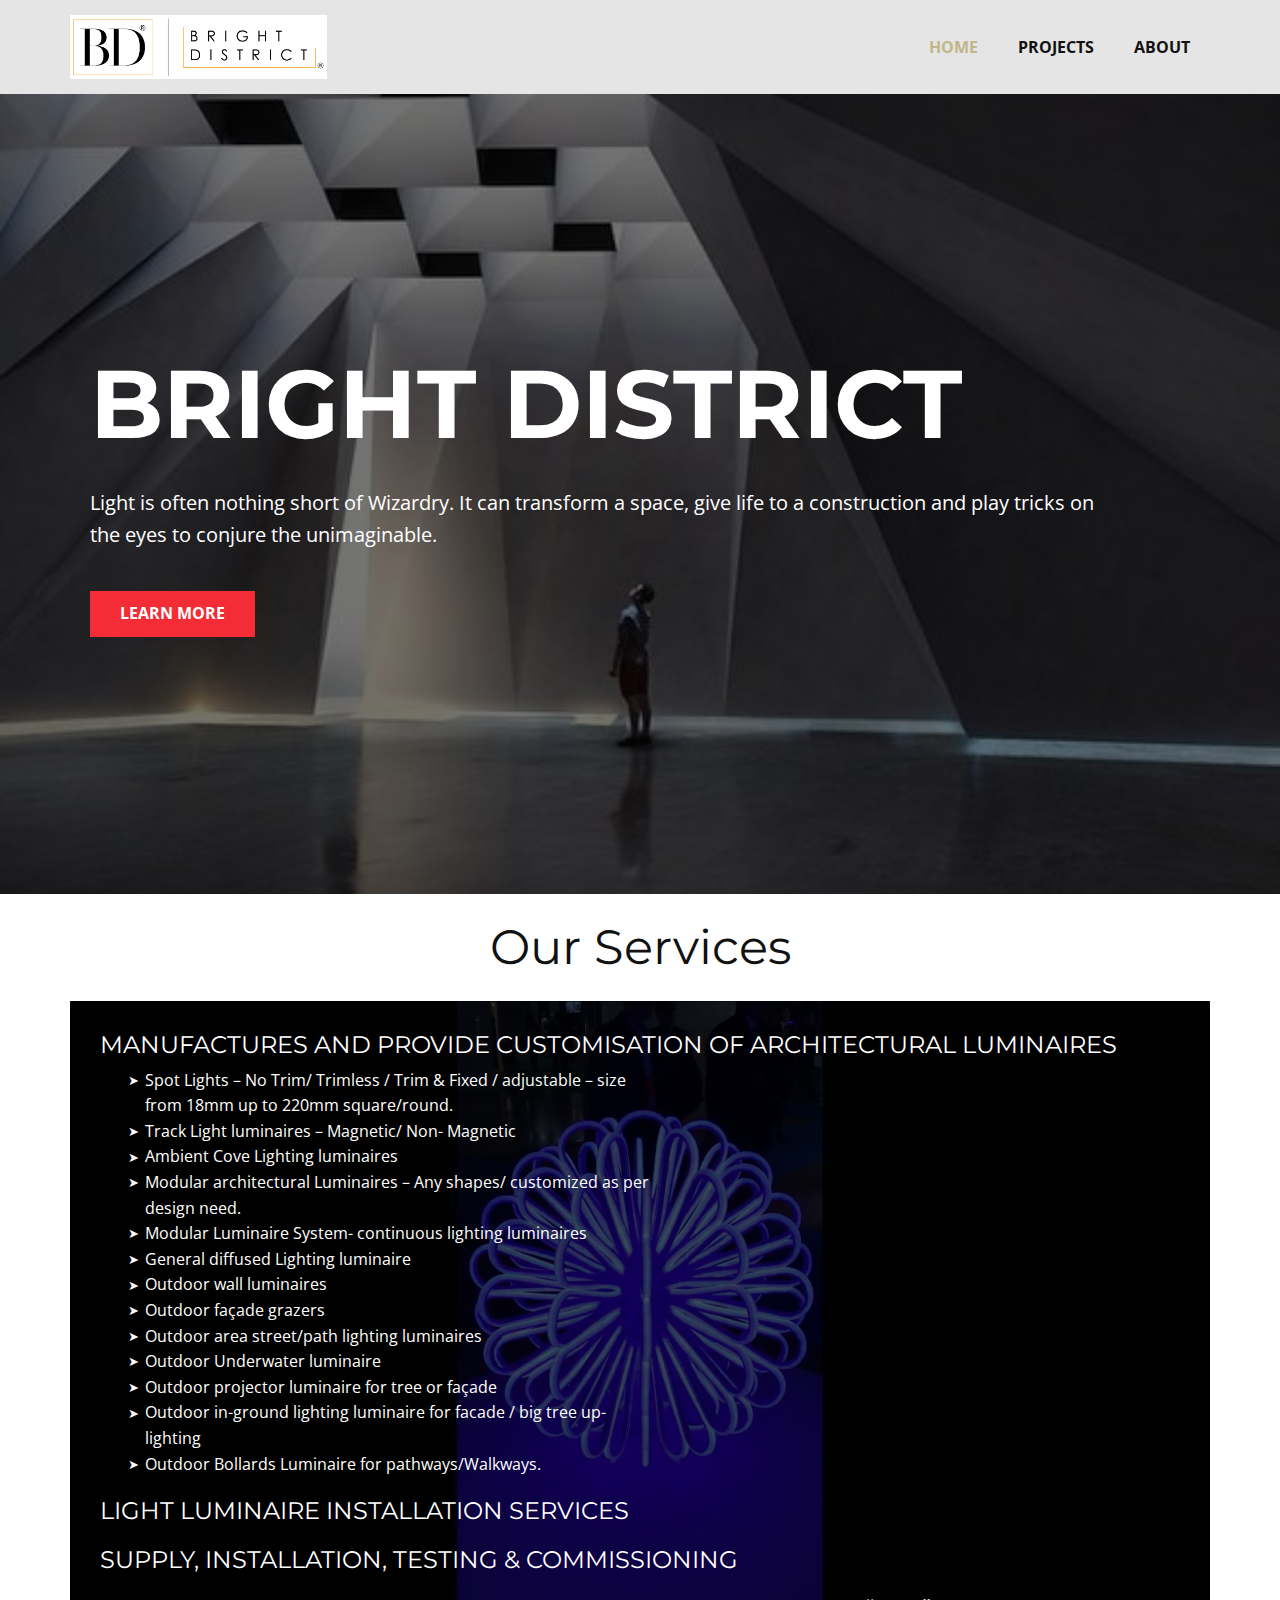
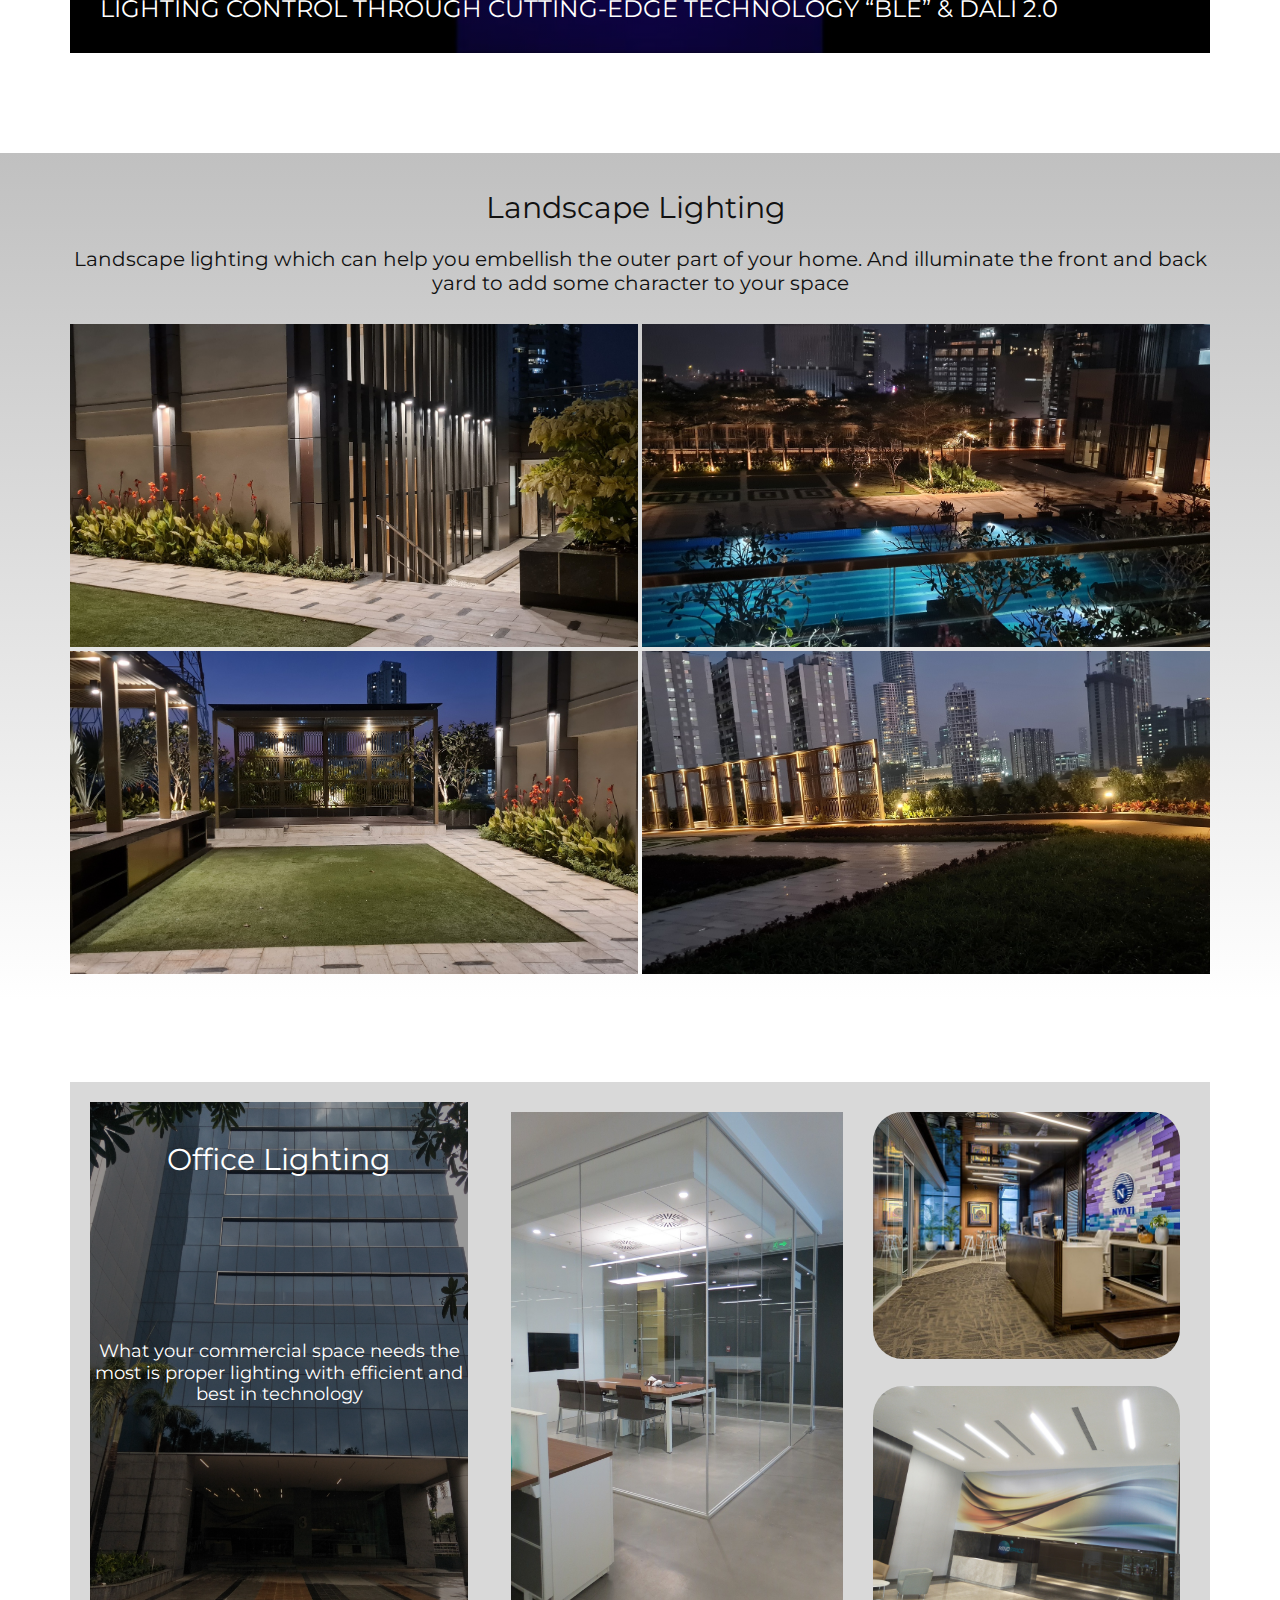
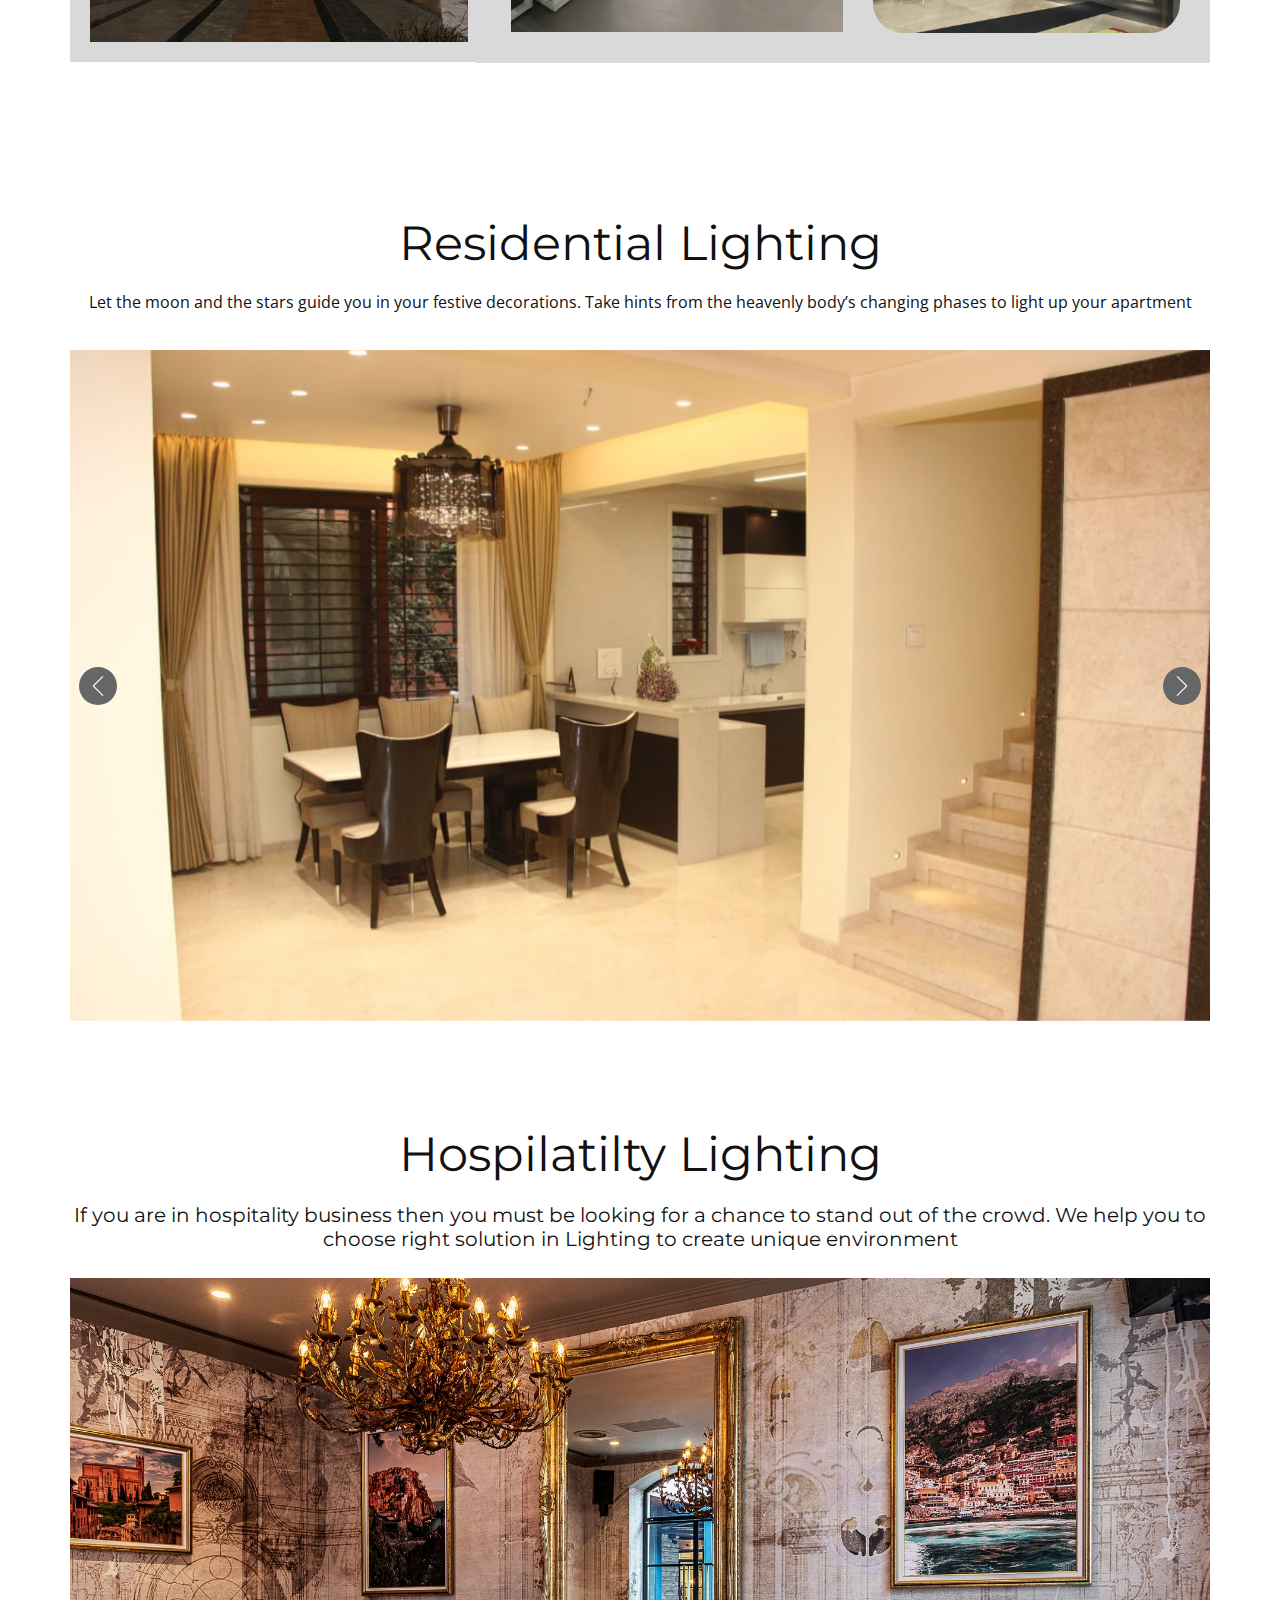
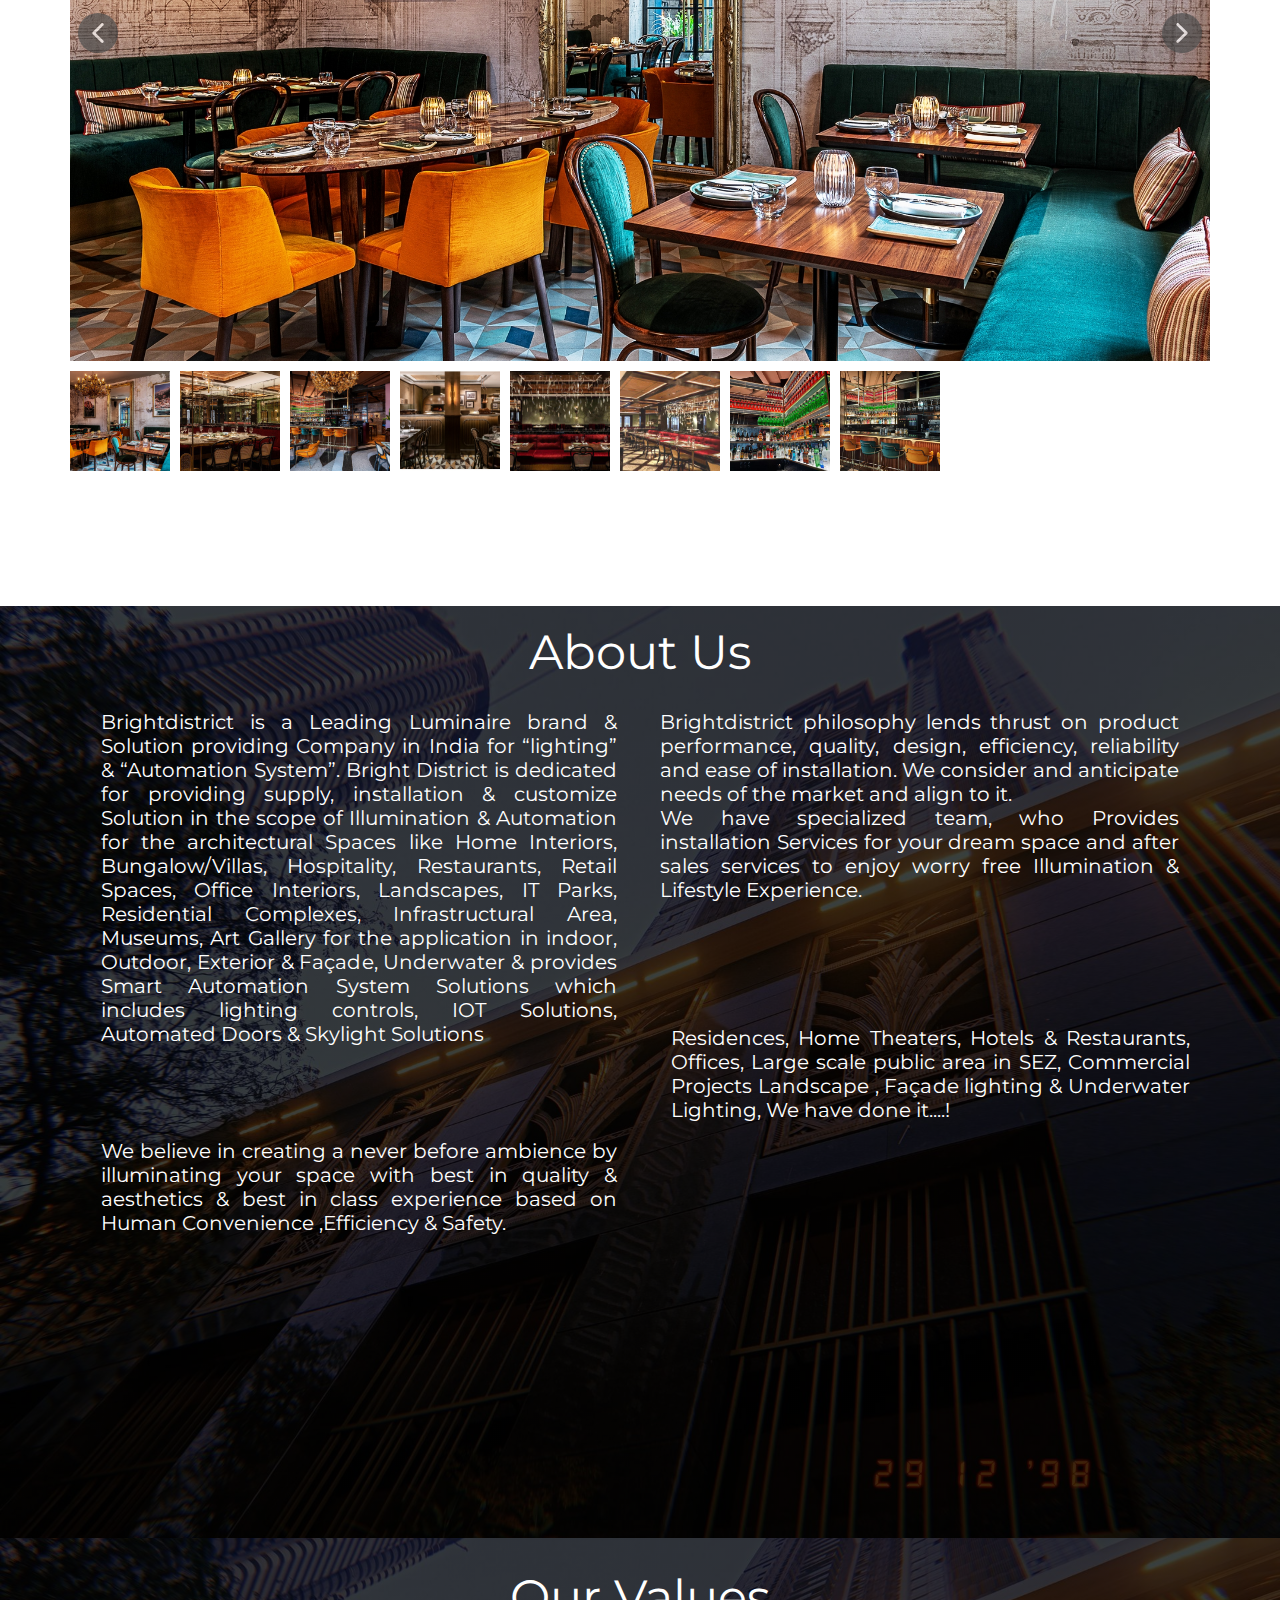
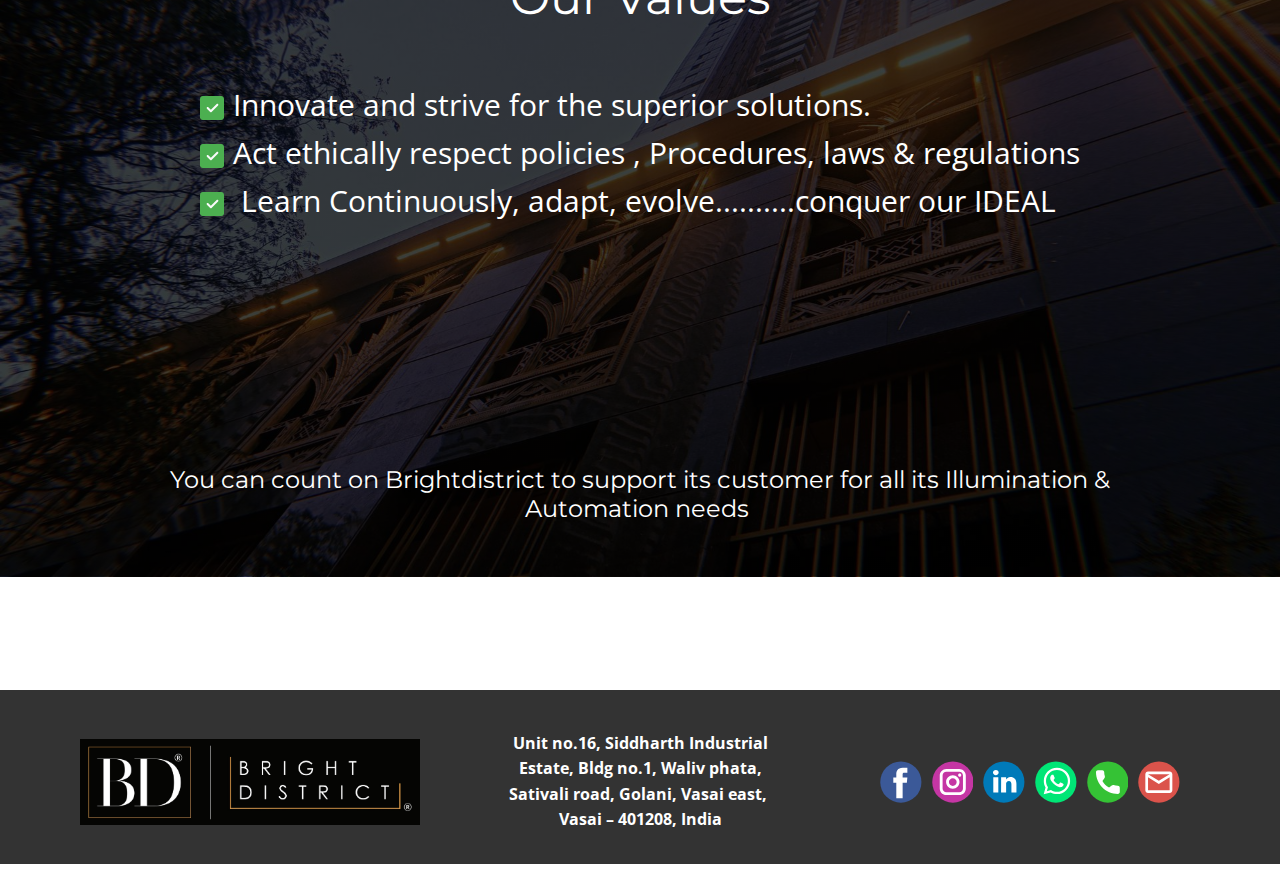
==== index.html @ 4018a50d "changes" ====
<!DOCTYPE html>
<html style="font-size: 16px;" lang="en"><head>
    <meta name="viewport" content="width=device-width, initial-scale=1.0">
    <meta charset="utf-8">
    <meta name="keywords" content="Interior Renovation, ​Decorating Ideas, Real-time Visualization, ​We are driven to inspire our clients, ​Interior Design and Space Planning, ​Interior Designers, Contact Us">
    <meta name="description" content="">
    <title>HOME</title>
    <link rel="stylesheet" href="nicepage.css" media="screen">
<link rel="stylesheet" href="HOME.css" media="screen">
    <script class="u-script" type="text/javascript" src="jquery.js" defer=""></script>
    <script class="u-script" type="text/javascript" src="nicepage.js" defer=""></script>
    <meta name="generator" content="Nicepage 4.13.4, nicepage.com">
    <link rel="icon" href="images/favicon.png">
    <link id="u-theme-google-font" rel="stylesheet" href="https://fonts.googleapis.com/css?family=Montserrat:100,100i,200,200i,300,300i,400,400i,500,500i,600,600i,700,700i,800,800i,900,900i|Open+Sans:300,300i,400,400i,500,500i,600,600i,700,700i,800,800i">
    
    
    
    
    
    
    
    
    
    
    <script type="application/ld+json">{
		"@context": "http://schema.org",
		"@type": "Organization",
		"name": "BrightDistrict",
		"logo": "images/logo.png",
		"sameAs": [
				"https://www.facebook.com/brightdistrict/",
				"https://www.instagram.com/bright_district/",
				"https://www.linkedin.com/company/brightdistrict/",
				"https://wa.me/919833102756",
				"tel:+ 91 9833102756",
				"mailto:info@BRIGHTDISTRICT.COM?subject=Enquiry"
		]
}</script>
    <meta name="theme-color" content="#ff8839">
    <meta property="og:title" content="HOME">
    <meta property="og:description" content="">
    <meta property="og:type" content="website">
  </head>
  <body data-home-page="HOME.html" data-home-page-title="HOME" class="u-body u-xl-mode"><header class="u-clearfix u-grey-10 u-header u-sticky u-sticky-ec5d u-header" id="sec-2240"><div class="u-clearfix u-sheet u-sheet-1">
        <a href="https://nicepage.com" class="u-image u-logo u-image-1" data-image-width="1902" data-image-height="473">
          <img src="images/logo.png" class="u-logo-image u-logo-image-1">
        </a>
        <nav class="u-menu u-menu-dropdown u-offcanvas u-menu-1" data-responsive-from="MD">
          <div class="menu-collapse" style="font-size: 1rem; letter-spacing: 0px; font-weight: 700;">
            <a class="u-button-style u-custom-left-right-menu-spacing u-custom-padding-bottom u-custom-text-active-color u-custom-text-hover-color u-custom-top-bottom-menu-spacing u-nav-link u-text-active-palette-1-base u-text-hover-palette-2-base" href="#">
              <svg class="u-svg-link" viewBox="0 0 24 24"><use xmlns:xlink="http://www.w3.org/1999/xlink" xlink:href="#menu-hamburger"></use></svg>
              <svg class="u-svg-content" version="1.1" id="menu-hamburger" viewBox="0 0 16 16" x="0px" y="0px" xmlns:xlink="http://www.w3.org/1999/xlink" xmlns="http://www.w3.org/2000/svg"><g><rect y="1" width="16" height="2"></rect><rect y="7" width="16" height="2"></rect><rect y="13" width="16" height="2"></rect>
</g></svg>
            </a>
          </div>
          <div class="u-custom-menu u-nav-container">
            <ul class="u-nav u-unstyled u-nav-1"><li class="u-nav-item"><a class="u-button-style u-nav-link u-text-active-palette-3-base u-text-hover-palette-3-base" href="HOME.html" style="padding: 10px 20px;">HOME</a>
</li><li class="u-nav-item"><a class="u-button-style u-nav-link u-text-active-palette-3-base u-text-hover-palette-3-base" href="HOME.html#sec-eeb0" data-page-id="1879204302" style="padding: 10px 20px;">PROJECTS</a>
</li><li class="u-nav-item"><a class="u-button-style u-nav-link u-text-active-palette-3-base u-text-hover-palette-3-base" href="HOME.html#sec-9052" data-page-id="1879204302" style="padding: 10px 20px;">ABOUT</a>
</li></ul>
          </div>
          <div class="u-custom-menu u-nav-container-collapse">
            <div class="u-black u-container-style u-inner-container-layout u-opacity u-opacity-95 u-sidenav">
              <div class="u-inner-container-layout u-sidenav-overflow">
                <div class="u-menu-close"></div>
                <ul class="u-align-center u-nav u-popupmenu-items u-unstyled u-nav-2"><li class="u-nav-item"><a class="u-button-style u-nav-link" href="HOME.html">HOME</a>
</li><li class="u-nav-item"><a class="u-button-style u-nav-link" href="HOME.html#sec-eeb0" data-page-id="1879204302">PROJECTS</a>
</li><li class="u-nav-item"><a class="u-button-style u-nav-link" href="HOME.html#sec-9052" data-page-id="1879204302">ABOUT</a>
</li></ul>
              </div>
            </div>
            <div class="u-black u-menu-overlay u-opacity u-opacity-70"></div>
          </div>
        </nav>
      </div><style class="u-sticky-style" data-style-id="ec5d">.u-sticky-fixed.u-sticky-ec5d:before, .u-body.u-sticky-fixed .u-sticky-ec5d:before {
borders: top right bottom left !important
}</style></header> 
    <section class="u-align-left u-clearfix u-image u-shading u-section-1" src="" data-image-width="564" data-image-height="564" id="sec-d956">
      <div class="u-clearfix u-sheet u-valign-middle u-sheet-1">
        <h1 class="u-align-center-xs u-text u-text-default u-title u-text-1">Bright District</h1>
        <p class="u-align-center-xs u-large-text u-text u-text-variant u-text-2"> Light is often nothing short of Wizardry. It can transform a space, give life to a construction and play tricks on the eyes to conjure the unimaginable. </p>
        <a href="#" class="u-align-center-xs u-btn u-button-style u-palette-2-base u-btn-1">LEARN MORE</a>
      </div>
    </section>
    <section class="u-clearfix u-section-2" id="sec-e561">
      <div class="u-clearfix u-sheet u-sheet-1">
        <h2 class="u-align-center u-text u-text-default-lg u-text-default-md u-text-default-sm u-text-default-xl u-text-1">Our Services</h2>
        <div class="u-container-style u-expanded-width u-group u-image u-shading u-image-1" data-image-width="1920" data-image-height="1080">
          <div class="u-container-layout u-container-layout-1">
            <h4 class="u-align-left u-text u-text-2"> MANUFACTURES AND PROVIDE CUSTOMISATION OF ARCHITECTURAL LUMINAIRES&nbsp;</h4>
            <ul class="u-align-left u-custom-list u-text u-text-3">
              <li>
                <div class="u-list-icon">
                  <div>➤</div>
                </div> Spot Lights – No Trim/ Trimless / Trim &amp; Fixed / adjustable – size from 18mm up to 220mm
square/round. 
              </li>
              <li>
                <div class="u-list-icon">
                  <div>➤</div>
                </div> Track Light luminaires – Magnetic/ Non- Magnetic 
              </li>
              <li>
                <div class="u-list-icon">
                  <div>➤</div>
                </div> Ambient Cove Lighting luminaires 
              </li>
              <li>
                <div class="u-list-icon">
                  <div>➤</div>
                </div> Modular architectural Luminaires – Any shapes/ customized as per design need. 
              </li>
              <li>
                <div class="u-list-icon">
                  <div>➤</div>
                </div> Modular Luminaire System- continuous lighting luminaires 
              </li>
              <li>
                <div class="u-list-icon">
                  <div>➤</div>
                </div> General diffused Lighting luminaire 
              </li>
              <li>
                <div class="u-list-icon">
                  <div>➤</div>
                </div> Outdoor wall luminaires 
              </li>
              <li>
                <div class="u-list-icon">
                  <div>➤</div>
                </div> Outdoor façade grazers 
              </li>
              <li>
                <div class="u-list-icon">
                  <div>➤</div>
                </div> Outdoor area street/path lighting luminaires 
              </li>
              <li>
                <div class="u-list-icon">
                  <div>➤</div>
                </div> Outdoor Underwater luminaire 
              </li>
              <li>
                <div class="u-list-icon">
                  <div>➤</div>
                </div> Outdoor projector luminaire for tree or façade 
              </li>
              <li>
                <div class="u-list-icon">
                  <div>➤</div>
                </div> Outdoor in-ground lighting luminaire for facade / big tree up-lighting 
              </li>
              <li>
                <div class="u-list-icon">
                  <div>➤</div>
                </div> Outdoor Bollards Luminaire for pathways/Walkways.
              </li>
            </ul>
            <h4 class="u-align-left u-text u-text-4"> LIGHT LUMINAIRE INSTALLATION SERVICES&nbsp;</h4>
            <h4 class="u-align-left u-text u-text-5"> SUPPLY, INSTALLATION, TESTING &amp; COMMISSIONING&nbsp;</h4>
            <h4 class="u-align-left u-text u-text-6"> LIGHTING CONTROL THROUGH CUTTING-EDGE TECHNOLOGY “BLE” &amp; DALI 2.0&nbsp;</h4>
          </div>
        </div>
      </div>
    </section>
    <section class="u-clearfix u-gradient u-section-3" id="sec-eeb0">
      <div class="u-clearfix u-sheet u-sheet-1">
        <h3 class="u-align-center u-text u-text-1"> Landscape Lighting&nbsp;</h3>
        <h5 class="u-align-center u-text u-text-2"> Landscape lighting which can help you embellish the outer part of your home. And illuminate the front and back yard to add some character to your space </h5>
        <div class="u-clearfix u-expanded-width u-gutter-4 u-layout-wrap u-layout-wrap-1">
          <div class="u-layout">
            <div class="u-layout-col">
              <div class="u-size-30">
                <div class="u-layout-row">
                  <div class="u-container-style u-image u-layout-cell u-size-30 u-image-1" data-image-width="1920" data-image-height="865">
                    <div class="u-container-layout u-container-layout-1"></div>
                  </div>
                  <div class="u-container-style u-image u-layout-cell u-size-30 u-image-2" data-image-width="1920" data-image-height="865">
                    <div class="u-container-layout u-container-layout-2"></div>
                  </div>
                </div>
              </div>
              <div class="u-size-30">
                <div class="u-layout-row">
                  <div class="u-container-style u-image u-layout-cell u-size-30 u-image-3" data-image-width="1920" data-image-height="865">
                    <div class="u-container-layout u-container-layout-3"></div>
                  </div>
                  <div class="u-container-style u-image u-layout-cell u-size-30 u-image-4" data-image-width="1920" data-image-height="865">
                    <div class="u-container-layout u-container-layout-4"></div>
                  </div>
                </div>
              </div>
            </div>
          </div>
        </div>
      </div>
    </section>
    <section class="u-clearfix u-section-4" id="sec-4675">
      <div class="u-clearfix u-sheet u-sheet-1">
        <div class="u-clearfix u-expanded-width u-gutter-0 u-layout-wrap u-layout-wrap-1">
          <div class="u-layout">
            <div class="u-layout-row">
              <div class="u-align-center u-container-style u-grey-15 u-layout-cell u-left-cell u-size-22 u-layout-cell-1">
                <div class="u-container-layout u-valign-middle-lg u-valign-middle-md u-valign-middle-sm u-valign-middle-xl u-valign-top-xs u-container-layout-1">
                  <div class="u-container-style u-expanded-width-lg u-expanded-width-md u-expanded-width-sm u-expanded-width-xl u-group u-image u-shading u-image-1" data-image-width="1440" data-image-height="1920">
                    <div class="u-container-layout u-container-layout-2">
                      <h3 class="u-align-center u-text u-text-body-alt-color u-text-1">Office Lighting </h3>
                      <h4 class="u-align-center u-text u-text-2"> What your commercial space needs the most is proper lighting with efficient and best in technology </h4>
                    </div>
                  </div>
                </div>
              </div>
              <div class="u-container-style u-gradient u-layout-cell u-size-38 u-layout-cell-2">
                <div class="u-container-layout u-container-layout-3"></div>
              </div>
            </div>
          </div>
        </div>
        <div class="u-clearfix u-gutter-0 u-layout-wrap u-layout-wrap-2">
          <div class="u-layout">
            <div class="u-layout-row">
              <div class="u-container-style u-grey-15 u-layout-cell u-shape-rectangle u-size-30 u-layout-cell-3">
                <div class="u-container-layout u-valign-top-xs u-container-layout-4">
                  <div class="u-container-style u-group u-image u-image-2" data-image-width="1279" data-image-height="1920">
                    <div class="u-container-layout u-container-layout-5"></div>
                  </div>
                </div>
              </div>
              <div class="u-container-style u-grey-15 u-layout-cell u-size-30 u-layout-cell-4">
                <div class="u-container-layout u-valign-bottom u-container-layout-6">
                  <div class="u-container-style u-expanded-width u-group u-image u-radius-30 u-shape-round u-image-3" data-image-width="800" data-image-height="500">
                    <div class="u-container-layout u-container-layout-7"></div>
                  </div>
                  <div class="u-container-style u-expanded-width u-group u-image u-radius-30 u-shape-round u-image-4" data-image-width="1920" data-image-height="1440">
                    <div class="u-container-layout u-container-layout-8"></div>
                  </div>
                </div>
              </div>
            </div>
          </div>
        </div>
      </div>
    </section>
    <section class="u-align-center u-clearfix u-section-5" id="sec-09c4">
      <div class="u-clearfix u-sheet u-sheet-1">
        <h2 class="u-text u-text-1">Residential Lighting</h2>
        <p class="u-text u-text-2"> Let the moon and the stars guide you in your festive decorations. Take hints from the heavenly body’s changing phases to light up your apartment </p>
        <div id="carousel-bd35" data-interval="5000" data-u-ride="carousel" class="u-carousel u-expanded-width-lg u-expanded-width-md u-expanded-width-sm u-expanded-width-xl u-slider u-slider-1">
          <ol class="u-absolute-hcenter u-carousel-indicators u-hidden u-carousel-indicators-1">
            <li data-u-target="#carousel-bd35" class="u-active u-grey-30" data-u-slide-to="0"></li>
            <li data-u-target="#carousel-bd35" class="u-grey-30" data-u-slide-to="1"></li>
            <li data-u-target="#carousel-bd35" class="u-grey-30" data-u-slide-to="2"></li>
            <li data-u-target="#carousel-bd35" class="u-grey-30" data-u-slide-to="3"></li>
            <li data-u-target="#carousel-bd35" class="u-grey-30" data-u-slide-to="4"></li>
            <li data-u-target="#carousel-bd35" class="u-grey-30" data-u-slide-to="5"></li>
            <li data-u-target="#carousel-bd35" class="u-grey-30" data-u-slide-to="6"></li>
          </ol>
          <div class="u-carousel-inner" role="listbox">
            <div class="u-active u-align-center u-carousel-item u-container-style u-image u-slide u-image-1" data-image-width="1280" data-image-height="853">
              <div class="u-container-layout u-container-layout-1"></div>
            </div>
            <div class="u-align-left u-carousel-item u-container-style u-image u-slide u-image-2" data-image-width="1280" data-image-height="853">
              <div class="u-container-layout u-container-layout-2"></div>
            </div>
            <div class="u-align-left u-carousel-item u-container-style u-image u-slide u-image-3" data-image-width="1280" data-image-height="853">
              <div class="u-container-layout u-container-layout-3"></div>
            </div>
            <div class="u-align-left u-carousel-item u-container-style u-image u-slide u-image-4" data-image-width="1280" data-image-height="853">
              <div class="u-container-layout u-container-layout-4"></div>
            </div>
            <div class="u-align-left u-carousel-item u-container-style u-image u-slide u-image-5" data-image-width="1280" data-image-height="853">
              <div class="u-container-layout u-container-layout-5"></div>
            </div>
            <div class="u-align-left u-carousel-item u-container-style u-image u-slide u-image-6" data-image-width="1280" data-image-height="853">
              <div class="u-container-layout u-container-layout-6"></div>
            </div>
            <div class="u-align-left u-carousel-item u-container-style u-image u-slide u-image-7" data-image-width="1280" data-image-height="853">
              <div class="u-container-layout u-container-layout-7"></div>
            </div>
          </div>
          <a class="u-absolute-vcenter u-carousel-control u-carousel-control-prev u-grey-60 u-icon-circle u-spacing-9 u-carousel-control-1" href="#carousel-bd35" role="button" data-u-slide="prev">
            <span aria-hidden="true">
              <svg viewBox="0 0 477.175 477.175"><path d="M145.188,238.575l215.5-215.5c5.3-5.3,5.3-13.8,0-19.1s-13.8-5.3-19.1,0l-225.1,225.1c-5.3,5.3-5.3,13.8,0,19.1l225.1,225
                    c2.6,2.6,6.1,4,9.5,4s6.9-1.3,9.5-4c5.3-5.3,5.3-13.8,0-19.1L145.188,238.575z"></path></svg>
            </span>
            <span class="sr-only">+Previous</span>
          </a>
          <a class="u-absolute-vcenter u-carousel-control u-carousel-control-next u-grey-60 u-icon-circle u-spacing-9 u-carousel-control-2" href="#carousel-bd35" role="button" data-u-slide="next">
            <span aria-hidden="true">
              <svg viewBox="0 0 477.175 477.175"><path d="M360.731,229.075l-225.1-225.1c-5.3-5.3-13.8-5.3-19.1,0s-5.3,13.8,0,19.1l215.5,215.5l-215.5,215.5
                    c-5.3,5.3-5.3,13.8,0,19.1c2.6,2.6,6.1,4,9.5,4c3.4,0,6.9-1.3,9.5-4l225.1-225.1C365.931,242.875,365.931,234.275,360.731,229.075z"></path></svg>
            </span>
            <span class="sr-only">+Next</span>
          </a>
        </div>
      </div>
      <style data-mode="XXL">@media (max-width: 0px) {
  .u-section-5 .u-sheet-1 {
    min-height: 613px;
  }
  .u-section-5 .u-slider-1 {
    width: 758px;
    min-height: 478px;
    height: auto;
    margin-top: 60px;
    margin-bottom: 60px;
    margin-left: auto;
    margin-right: auto;
  }
  .u-section-5 .u-carousel-indicators-1 {
    position: absolute;
    bottom: 10px;
    width: auto;
    height: auto;
  }
  .u-block-887b-25 {
    background-image: linear-gradient(0deg, rgba(0,0,0,0.4), rgba(0,0,0,0.4)), url("[data-uri]");
    background-position: 50% 50%;
  }
  .u-block-887b-26 {
    padding-top: 30px;
    padding-bottom: 30px;
    padding-left: 60px;
    padding-right: 60px;
  }
  .u-block-887b-32 {
    margin-top: 0;
    margin-bottom: 0;
    margin-left: auto;
    margin-right: auto;
  }
  .u-block-887b-33 {
    width: 409px;
    margin-top: 20px;
    margin-left: auto;
    margin-right: auto;
    margin-bottom: 0;
  }
  .u-block-887b-34 {
    border-style: none;
    font-weight: 700;
    text-transform: uppercase;
    font-size: 0.875rem;
    letter-spacing: 1px;
    background-image: none;
    margin-top: 30px;
    margin-left: auto;
    margin-right: auto;
    margin-bottom: 0;
  }
  .u-section-5 .u-image-1 {
    background-image: linear-gradient(0deg, rgba(0,0,0,0.4), rgba(0,0,0,0.4)), url("[data-uri]");
    background-position: 50% 50%;
  }
  .u-section-5 .u-container-layout-1 {
    padding-top: 30px;
    padding-bottom: 30px;
    padding-left: 60px;
    padding-right: 60px;
  }
  .u-section-5 .u-text-1 {
    margin-top: 0;
    margin-bottom: 0;
    margin-left: auto;
    margin-right: auto;
  }
  .u-section-5 .u-text-2 {
    width: 409px;
    margin-top: 20px;
    margin-left: auto;
    margin-right: auto;
    margin-bottom: 0;
  }
  .u-block-887b-39 {
    border-style: none;
    font-weight: 700;
    text-transform: uppercase;
    font-size: 0.875rem;
    letter-spacing: 1px;
    background-image: none;
    margin-top: 30px;
    margin-left: auto;
    margin-right: auto;
    margin-bottom: 0;
  }
  .u-section-5 .u-carousel-control-1 {
    width: 38px;
    height: 38px;
    background-image: none;
    left: -58px;
    position: absolute;
    right: auto;
  }
  .u-section-5 .u-carousel-control-2 {
    width: 38px;
    height: 38px;
    background-image: none;
    left: auto;
    position: absolute;
    right: -58px;
  }
}</style>
    </section>
    <section class="u-align-center u-clearfix u-section-6" id="sec-4c4e">
      <div class="u-clearfix u-sheet u-sheet-1">
        <h2 class="u-text u-text-default u-text-1">Hospilatilty Lighting</h2>
        <h5 class="u-text u-text-2"> If you are in hospitality business then you must be looking for a chance to stand out of the crowd. We help you to choose right solution in Lighting to create unique environment </h5>
        <div class="u-carousel u-expanded-width-lg u-expanded-width-md u-expanded-width-sm u-expanded-width-xl u-gallery u-layout-thumbnails u-lightbox u-no-transition u-show-text-always u-gallery-1" id="carousel-e131" data-interval="5000" data-u-ride="carousel">
          <div class="u-carousel-inner u-gallery-inner" role="listbox">
            <div class="u-active u-carousel-item u-gallery-item u-carousel-item-1">
              <div class="u-back-slide" data-image-width="2500" data-image-height="1667">
                <img class="u-back-image u-expanded" src="images/instagram-restaurants-in-Mumbai-gustoso_1.jpg">
              </div>
              <div class="u-over-slide u-over-slide-1">
                <h3 class="u-gallery-heading">Sample Title</h3>
                <p class="u-gallery-text">Sample Text</p>
              </div>
            </div>
            <div class="u-carousel-item u-gallery-item u-carousel-item-2" data-image-width="2836" data-image-height="1875">
              <div class="u-back-slide" data-image-width="1080" data-image-height="721">
                <img class="u-back-image u-expanded" src="images/42413770_2188951568050623_7345817556339789612_n.jpg">
              </div>
              <div class="u-over-slide u-over-slide-2">
                <h3 class="u-gallery-heading">Sample Title</h3>
                <p class="u-gallery-text">Sample Text</p>
              </div>
            </div>
            <div class="u-carousel-item u-gallery-item u-carousel-item-3" data-image-width="866" data-image-height="566">
              <div class="u-back-slide">
                <img class="u-back-image u-expanded" src="images/instagram-restaurants-in-Mumbai-gustoso_2-866x566.jpg">
              </div>
              <div class="u-over-slide u-over-slide-3">
                <h3 class="u-gallery-heading"></h3>
                <p class="u-gallery-text"></p>
              </div>
              <style data-mode="XL" data-visited="true"></style>
              <style data-mode="LG"></style>
              <style data-mode="MD"></style>
              <style data-mode="SM"></style>
              <style data-mode="XS" data-visited="true"></style>
            </div>
            <div class="u-carousel-item u-gallery-item u-carousel-item-4" data-image-width="1353" data-image-height="560">
              <div class="u-back-slide">
                <img class="u-back-image u-expanded" src="images/GUSTOSO_KHAR_Mumbai_HOSPITALITY.jpg">
              </div>
              <div class="u-over-slide u-over-slide-4">
                <h3 class="u-gallery-heading"></h3>
                <p class="u-gallery-text"></p>
              </div>
              <style data-mode="XL" data-visited="true"></style>
              <style data-mode="LG"></style>
              <style data-mode="MD"></style>
              <style data-mode="SM"></style>
              <style data-mode="XS" data-visited="true"></style>
            </div>
            <div class="u-carousel-item u-gallery-item u-carousel-item-5" data-image-width="1920" data-image-height="1080">
              <div class="u-back-slide">
                <img class="u-back-image u-expanded" src="images/RueDuLibanMumbai.jpg">
              </div>
              <div class="u-over-slide u-over-slide-5">
                <h3 class="u-gallery-heading"></h3>
                <p class="u-gallery-text"></p>
              </div>
              <style data-mode="XL" data-visited="true"></style>
              <style data-mode="LG"></style>
              <style data-mode="MD"></style>
              <style data-mode="SM"></style>
              <style data-mode="XS" data-visited="true"></style>
            </div>
            <div class="u-carousel-item u-gallery-item u-carousel-item-6" data-image-width="1024" data-image-height="535">
              <div class="u-back-slide">
                <img class="u-back-image u-expanded" src="images/EE_SZ89847-1.jpg">
              </div>
              <div class="u-over-slide u-over-slide-6">
                <h3 class="u-gallery-heading"></h3>
                <p class="u-gallery-text"></p>
              </div>
              <style data-mode="XL" data-visited="true"></style>
              <style data-mode="LG"></style>
              <style data-mode="MD"></style>
              <style data-mode="SM"></style>
              <style data-mode="XS" data-visited="true"></style>
            </div>
            <div class="u-carousel-item u-gallery-item u-carousel-item-7" data-image-width="1024" data-image-height="768">
              <div class="u-back-slide">
                <img class="u-back-image u-expanded" src="images/IMG-20200123-WA0016.jpg">
              </div>
              <div class="u-over-slide u-over-slide-7">
                <h3 class="u-gallery-heading"></h3>
                <p class="u-gallery-text"></p>
              </div>
              <style data-mode="XL" data-visited="true"></style>
              <style data-mode="LG"></style>
              <style data-mode="MD"></style>
              <style data-mode="SM"></style>
              <style data-mode="XS" data-visited="true"></style>
            </div>
            <div class="u-carousel-item u-gallery-item u-carousel-item-8" data-image-width="1024" data-image-height="768">
              <div class="u-back-slide">
                <img class="u-back-image u-expanded" src="images/IMG-20200123-WA0019.jpg">
              </div>
              <div class="u-over-slide u-over-slide-8">
                <h3 class="u-gallery-heading"></h3>
                <p class="u-gallery-text"></p>
              </div>
              <style data-mode="XL"></style>
              <style data-mode="LG"></style>
              <style data-mode="MD"></style>
              <style data-mode="SM"></style>
              <style data-mode="XS"></style>
            </div>
          </div>
          <a class="u-carousel-control u-carousel-control-prev u-grey-70 u-icon-circle u-opacity u-opacity-70 u-spacing-10 u-text-white u-carousel-control-1" href="#carousel-e131" role="button" data-u-slide="prev">
            <span aria-hidden="true">
              <svg viewBox="0 0 451.847 451.847"><path d="M97.141,225.92c0-8.095,3.091-16.192,9.259-22.366L300.689,9.27c12.359-12.359,32.397-12.359,44.751,0
c12.354,12.354,12.354,32.388,0,44.748L173.525,225.92l171.903,171.909c12.354,12.354,12.354,32.391,0,44.744
c-12.354,12.365-32.386,12.365-44.745,0l-194.29-194.281C100.226,242.115,97.141,234.018,97.141,225.92z"></path></svg>
            </span>
            <span class="sr-only">
              <svg viewBox="0 0 451.847 451.847"><path d="M97.141,225.92c0-8.095,3.091-16.192,9.259-22.366L300.689,9.27c12.359-12.359,32.397-12.359,44.751,0
c12.354,12.354,12.354,32.388,0,44.748L173.525,225.92l171.903,171.909c12.354,12.354,12.354,32.391,0,44.744
c-12.354,12.365-32.386,12.365-44.745,0l-194.29-194.281C100.226,242.115,97.141,234.018,97.141,225.92z"></path></svg>
            </span>
          </a>
          <a class="u-carousel-control u-carousel-control-next u-grey-70 u-icon-circle u-opacity u-opacity-70 u-spacing-10 u-text-white u-carousel-control-2" href="#carousel-e131" role="button" data-u-slide="next">
            <span aria-hidden="true">
              <svg viewBox="0 0 451.846 451.847"><path d="M345.441,248.292L151.154,442.573c-12.359,12.365-32.397,12.365-44.75,0c-12.354-12.354-12.354-32.391,0-44.744
L278.318,225.92L106.409,54.017c-12.354-12.359-12.354-32.394,0-44.748c12.354-12.359,32.391-12.359,44.75,0l194.287,194.284
c6.177,6.18,9.262,14.271,9.262,22.366C354.708,234.018,351.617,242.115,345.441,248.292z"></path></svg>
            </span>
            <span class="sr-only">
              <svg viewBox="0 0 451.846 451.847"><path d="M345.441,248.292L151.154,442.573c-12.359,12.365-32.397,12.365-44.75,0c-12.354-12.354-12.354-32.391,0-44.744
L278.318,225.92L106.409,54.017c-12.354-12.359-12.354-32.394,0-44.748c12.354-12.359,32.391-12.359,44.75,0l194.287,194.284
c6.177,6.18,9.262,14.271,9.262,22.366C354.708,234.018,351.617,242.115,345.441,248.292z"></path></svg>
            </span>
          </a>
          <ol class="u-carousel-thumbnails u-spacing-10 u-carousel-thumbnails-1">
            <li class="u-active u-carousel-thumbnail u-carousel-thumbnail-1" data-u-target="#carousel-e131" data-u-slide-to="0">
              <img class="u-carousel-thumbnail-image u-image" src="images/instagram-restaurants-in-Mumbai-gustoso_1.jpg">
            </li>
            <li class="u-carousel-thumbnail u-carousel-thumbnail-2" data-u-target="#carousel-e131" data-u-slide-to="1">
              <img class="u-carousel-thumbnail-image u-image" src="images/42413770_2188951568050623_7345817556339789612_n.jpg">
            </li>
            <li class="u-carousel-thumbnail u-carousel-thumbnail-1" data-u-target="#carousel-e131" data-u-slide-to="2">
              <img class="u-carousel-thumbnail-image u-image" src="images/instagram-restaurants-in-Mumbai-gustoso_2-866x566.jpg">
            </li>
            <li class="u-carousel-thumbnail u-carousel-thumbnail-1" data-u-target="#carousel-e131" data-u-slide-to="3">
              <img class="u-carousel-thumbnail-image u-image" src="images/GUSTOSO_KHAR_Mumbai_HOSPITALITY.jpg">
            </li>
            <li class="u-carousel-thumbnail u-carousel-thumbnail-1" data-u-target="#carousel-e131" data-u-slide-to="4">
              <img class="u-carousel-thumbnail-image u-image" src="images/RueDuLibanMumbai.jpg">
            </li>
            <li class="u-carousel-thumbnail u-carousel-thumbnail-1" data-u-target="#carousel-e131" data-u-slide-to="5">
              <img class="u-carousel-thumbnail-image u-image" src="images/EE_SZ89847-1.jpg">
            </li>
            <li class="u-carousel-thumbnail u-carousel-thumbnail-1" data-u-target="#carousel-e131" data-u-slide-to="6">
              <img class="u-carousel-thumbnail-image u-image" src="images/IMG-20200123-WA0016.jpg">
            </li>
            <li class="u-carousel-thumbnail u-carousel-thumbnail-1" data-u-target="#carousel-e131" data-u-slide-to="7">
              <img class="u-carousel-thumbnail-image u-image" src="images/IMG-20200123-WA0019.jpg">
            </li>
          </ol>
        </div>
      </div>
    </section>
    <section class="u-clearfix u-image u-shading u-section-7" id="sec-9052" data-image-width="4000" data-image-height="3000">
      <div class="u-clearfix u-sheet u-sheet-1">
        <h2 class="u-align-center u-text u-text-default u-text-1">About Us</h2>
        <h5 class="u-align-justify u-text u-text-2"> Brightdistrict is a Leading Luminaire brand &amp; Solution providing Company in India for
“lighting” &amp; “Automation System”. Bright District is dedicated for providing supply, installation
&amp; customize Solution in the scope of Illumination &amp; Automation for the architectural Spaces
like Home Interiors, Bungalow/Villas, Hospitality, Restaurants, Retail Spaces, Office Interiors,
Landscapes, IT Parks, Residential Complexes, Infrastructural Area, Museums, Art Gallery for
the application in indoor, Outdoor, Exterior &amp; Façade, Underwater &amp; provides Smart
Automation System Solutions which includes lighting controls, IOT Solutions, Automated Doors
&amp; Skylight Solutions&nbsp;</h5>
        <h5 class="u-align-justify u-text u-text-3"> Brightdistrict philosophy lends thrust on product performance, quality, design, efficiency,
reliability and ease of installation. We consider and anticipate needs of the market and align
to it.<br> We have specialized team, who Provides installation Services for your dream space and after
sales services to enjoy worry free Illumination &amp; Lifestyle Experience.&nbsp;
        </h5>
        <h5 class="u-align-justify u-text u-text-4"> Residences, Home Theaters, Hotels &amp; Restaurants, Offices, Large scale public area in SEZ,
Commercial Projects Landscape , Façade lighting &amp; Underwater Lighting, We have done it....!&nbsp;</h5>
        <h5 class="u-align-justify u-text u-text-5"> We believe in creating a never before ambience by illuminating your space with best in quality
&amp; aesthetics &amp; best in class experience based on Human Convenience ,Efficiency &amp; Safety.&nbsp;</h5>
      </div>
    </section>
    <section class="u-clearfix u-image u-shading u-section-8" id="sec-c2c9" data-image-width="1920" data-image-height="1440">
      <div class="u-clearfix u-sheet u-sheet-1">
        <h2 class="u-text u-text-default u-text-1">Our Values</h2>
        <ul class="u-custom-list u-text u-text-default u-text-2">
          <li>
            <div class="u-list-icon">
              <svg xmlns="http://www.w3.org/2000/svg" xmlns:xlink="http://www.w3.org/1999/xlink" version="1.1" xml:space="preserve" class="u-svg-content" viewBox="0 0 512 512" id="svg-5eda"><path d="m512 58.667969c0-32.363281-26.304688-58.667969-58.667969-58.667969h-394.664062c-32.363281 0-58.667969 26.304688-58.667969 58.667969v394.664062c0 32.363281 26.304688 58.667969 58.667969 58.667969h394.664062c32.363281 0 58.667969-26.304688 58.667969-58.667969zm0 0" fill="#4caf50"></path><path d="m385.75 171.585938c8.339844 8.339843 8.339844 21.820312 0 30.164062l-138.667969 138.664062c-4.160156 4.160157-9.621093 6.253907-15.082031 6.253907s-10.921875-2.09375-15.082031-6.253907l-69.332031-69.332031c-8.34375-8.339843-8.34375-21.824219 0-30.164062 8.339843-8.34375 21.820312-8.34375 30.164062 0l54.25 54.25 123.585938-123.582031c8.339843-8.34375 21.820312-8.34375 30.164062 0zm0 0" fill="#fafafa"></path></svg>
            </div> Innovate and strive for the superior solutions.
          </li>
          <li>
            <div class="u-list-icon">
              <svg xmlns="http://www.w3.org/2000/svg" xmlns:xlink="http://www.w3.org/1999/xlink" version="1.1" xml:space="preserve" class="u-svg-content" viewBox="0 0 512 512" id="svg-5eda"><path d="m512 58.667969c0-32.363281-26.304688-58.667969-58.667969-58.667969h-394.664062c-32.363281 0-58.667969 26.304688-58.667969 58.667969v394.664062c0 32.363281 26.304688 58.667969 58.667969 58.667969h394.664062c32.363281 0 58.667969-26.304688 58.667969-58.667969zm0 0" fill="#4caf50"></path><path d="m385.75 171.585938c8.339844 8.339843 8.339844 21.820312 0 30.164062l-138.667969 138.664062c-4.160156 4.160157-9.621093 6.253907-15.082031 6.253907s-10.921875-2.09375-15.082031-6.253907l-69.332031-69.332031c-8.34375-8.339843-8.34375-21.824219 0-30.164062 8.339843-8.34375 21.820312-8.34375 30.164062 0l54.25 54.25 123.585938-123.582031c8.339843-8.34375 21.820312-8.34375 30.164062 0zm0 0" fill="#fafafa"></path></svg>
            </div> Act ethically respect policies , Procedures, laws &amp; regulations
          </li>
          <li>
            <div class="u-list-icon">
              <svg xmlns="http://www.w3.org/2000/svg" xmlns:xlink="http://www.w3.org/1999/xlink" version="1.1" xml:space="preserve" class="u-svg-content" viewBox="0 0 512 512" id="svg-5eda"><path d="m512 58.667969c0-32.363281-26.304688-58.667969-58.667969-58.667969h-394.664062c-32.363281 0-58.667969 26.304688-58.667969 58.667969v394.664062c0 32.363281 26.304688 58.667969 58.667969 58.667969h394.664062c32.363281 0 58.667969-26.304688 58.667969-58.667969zm0 0" fill="#4caf50"></path><path d="m385.75 171.585938c8.339844 8.339843 8.339844 21.820312 0 30.164062l-138.667969 138.664062c-4.160156 4.160157-9.621093 6.253907-15.082031 6.253907s-10.921875-2.09375-15.082031-6.253907l-69.332031-69.332031c-8.34375-8.339843-8.34375-21.824219 0-30.164062 8.339843-8.34375 21.820312-8.34375 30.164062 0l54.25 54.25 123.585938-123.582031c8.339843-8.34375 21.820312-8.34375 30.164062 0zm0 0" fill="#fafafa"></path></svg>
            </div>&nbsp;Learn Continuously, adapt, evolve..........conquer our IDEAL
          </li>
        </ul>
        <h4 class="u-align-center u-text u-text-3"> You can count on Brightdistrict to support its customer for all its Illumination &amp; Automation
needs&nbsp;</h4>
      </div>
    </section>
    <section class="u-clearfix u-section-9" id="sec-9b62">
      <div class="u-clearfix u-sheet u-sheet-1"></div>
    </section>
    
    
    <footer class="u-clearfix u-footer u-grey-80" id="sec-b254"><div class="u-clearfix u-sheet u-sheet-1">
        <div class="u-clearfix u-expanded-width u-gutter-30 u-layout-wrap u-layout-wrap-1">
          <div class="u-gutter-0 u-layout">
            <div class="u-layout-row">
              <div class="u-align-center-sm u-align-center-xs u-align-left-md u-align-left-xl u-container-style u-layout-cell u-left-cell u-size-20 u-size-20-md u-layout-cell-1">
                <div class="u-container-layout u-valign-middle u-container-layout-1">
                  <img class="u-align-center u-expanded-width u-image u-image-1" src="images/blk-logo.jpg" data-image-width="1959" data-image-height="535">
                </div>
              </div>
              <div class="u-align-center-sm u-align-right-md u-container-style u-layout-cell u-size-20 u-size-20-md u-layout-cell-2">
                <div class="u-container-layout u-valign-middle u-container-layout-2"><!--position-->
                  <div data-position="" class="u-position u-position-1"><!--block-->
                    <div class="u-block">
                      <div class="u-block-container u-clearfix"><!--block_header-->
                        <h5 class="u-align-center u-block-header u-text"><!--block_header_content--><!--/block_header_content--></h5><!--/block_header--><!--block_content-->
                        <div class="u-align-center u-block-content u-text"><!--block_content_content--><b> Unit no.16, Siddharth Industrial Estate, Bldg no.1, Waliv phata, Sativali road, Golani, Vasai east,&nbsp;<br>Vasai – 401208, India</b><!--/block_content_content-->
                        </div><!--/block_content-->
                      </div>
                    </div><!--/block-->
                  </div><!--/position-->
                </div>
              </div>
              <div class="u-align-center-lg u-align-center-sm u-align-center-xl u-align-center-xs u-align-left-md u-container-style u-layout-cell u-right-cell u-size-20 u-size-20-md u-layout-cell-3">
                <div class="u-container-layout u-valign-middle u-container-layout-3">
                  <div class="u-social-icons u-spacing-10 u-social-icons-1">
                    <a class="u-social-url" title="facebook" target="_blank" href="https://www.facebook.com/brightdistrict/"><span class="u-icon u-social-facebook u-social-icon u-icon-1"><svg class="u-svg-link" preserveAspectRatio="xMidYMin slice" viewBox="0 0 112 112" style=""><use xmlns:xlink="http://www.w3.org/1999/xlink" xlink:href="#svg-46d2"></use></svg><svg class="u-svg-content" viewBox="0 0 112 112" x="0" y="0" id="svg-46d2"><circle fill="currentColor" cx="56.1" cy="56.1" r="55"></circle><path fill="#FFFFFF" d="M73.5,31.6h-9.1c-1.4,0-3.6,0.8-3.6,3.9v8.5h12.6L72,58.3H60.8v40.8H43.9V58.3h-8V43.9h8v-9.2
            c0-6.7,3.1-17,17-17h12.5v13.9H73.5z"></path></svg></span>
                    </a>
                    <a class="u-social-url" title="instagram" target="_blank" href="https://www.instagram.com/bright_district/"><span class="u-icon u-social-icon u-social-instagram u-icon-2"><svg class="u-svg-link" preserveAspectRatio="xMidYMin slice" viewBox="0 0 112 112" style=""><use xmlns:xlink="http://www.w3.org/1999/xlink" xlink:href="#svg-aa18"></use></svg><svg class="u-svg-content" viewBox="0 0 112 112" x="0" y="0" id="svg-aa18"><circle fill="currentColor" cx="56.1" cy="56.1" r="55"></circle><path fill="#FFFFFF" d="M55.9,38.2c-9.9,0-17.9,8-17.9,17.9C38,66,46,74,55.9,74c9.9,0,17.9-8,17.9-17.9C73.8,46.2,65.8,38.2,55.9,38.2
            z M55.9,66.4c-5.7,0-10.3-4.6-10.3-10.3c-0.1-5.7,4.6-10.3,10.3-10.3c5.7,0,10.3,4.6,10.3,10.3C66.2,61.8,61.6,66.4,55.9,66.4z"></path><path fill="#FFFFFF" d="M74.3,33.5c-2.3,0-4.2,1.9-4.2,4.2s1.9,4.2,4.2,4.2s4.2-1.9,4.2-4.2S76.6,33.5,74.3,33.5z"></path><path fill="#FFFFFF" d="M73.1,21.3H38.6c-9.7,0-17.5,7.9-17.5,17.5v34.5c0,9.7,7.9,17.6,17.5,17.6h34.5c9.7,0,17.5-7.9,17.5-17.5V38.8
            C90.6,29.1,82.7,21.3,73.1,21.3z M83,73.3c0,5.5-4.5,9.9-9.9,9.9H38.6c-5.5,0-9.9-4.5-9.9-9.9V38.8c0-5.5,4.5-9.9,9.9-9.9h34.5
            c5.5,0,9.9,4.5,9.9,9.9V73.3z"></path></svg></span>
                    </a>
                    <a class="u-social-url" title="linkedin" target="_blank" href="https://www.linkedin.com/company/brightdistrict/"><span class="u-icon u-social-icon u-social-linkedin u-icon-3"><svg class="u-svg-link" preserveAspectRatio="xMidYMin slice" viewBox="0 0 112 112" style=""><use xmlns:xlink="http://www.w3.org/1999/xlink" xlink:href="#svg-aefd"></use></svg><svg class="u-svg-content" viewBox="0 0 112 112" x="0" y="0" id="svg-aefd"><circle fill="currentColor" cx="56.1" cy="56.1" r="55"></circle><path fill="#FFFFFF" d="M41.3,83.7H27.9V43.4h13.4V83.7z M34.6,37.9L34.6,37.9c-4.6,0-7.5-3.1-7.5-7c0-4,3-7,7.6-7s7.4,3,7.5,7
            C42.2,34.8,39.2,37.9,34.6,37.9z M89.6,83.7H76.2V62.2c0-5.4-1.9-9.1-6.8-9.1c-3.7,0-5.9,2.5-6.9,4.9c-0.4,0.9-0.4,2.1-0.4,3.3v22.5
            H48.7c0,0,0.2-36.5,0-40.3h13.4v5.7c1.8-2.7,5-6.7,12.1-6.7c8.8,0,15.4,5.8,15.4,18.1V83.7z"></path></svg></span>
                    </a>
                    <a class="u-social-url" target="_blank" data-type="Whatsapp" title="Whatsapp" href="https://wa.me/919833102756"><span class="u-icon u-social-icon u-social-whatsapp u-icon-4"><svg class="u-svg-link" preserveAspectRatio="xMidYMin slice" viewBox="0 0 112 112" style=""><use xmlns:xlink="http://www.w3.org/1999/xlink" xlink:href="#svg-63a3"></use></svg><svg class="u-svg-content" viewBox="0 0 112 112" x="0" y="0" id="svg-63a3"><circle fill="currentColor" cx="56.1" cy="56.1" r="55"></circle><path fill="#FFFFFF" d="M83.8,28.3C77.2,21.7,68.4,18,59,18c-19.3,0-35.1,15.7-35.1,35.1c0,6.2,1.6,12.2,4.7,17.5l-5,18.2L42.2,84
	c5.1,2.8,10.9,4.3,16.8,4.3h0l0,0c19.3,0,35.1-15.7,35.1-35.1C94.1,43.8,90.5,35,83.8,28.3 M59,82.3L59,82.3
	c-5.2,0-10.4-1.4-14.9-4.1l-1.1-0.6l-11,2.9L35,69.8l-0.7-1.1c-2.9-4.6-4.5-10-4.5-15.5C29.8,37,42.9,24,59,24
	c7.8,0,15.1,3,20.6,8.6c5.5,5.5,8.5,12.8,8.5,20.6C88.2,69.2,75.1,82.3,59,82.3 M75,60.5c-0.9-0.4-5.2-2.6-6-2.9
	c-0.8-0.3-1.4-0.4-2,0.4s-2.3,2.9-2.8,3.4c-0.5,0.6-1,0.7-1.9,0.2c-0.9-0.4-3.7-1.4-7.1-4.4c-2.6-2.3-4.4-5.2-4.9-6.1
	c-0.5-0.9-0.1-1.4,0.4-1.8c0.4-0.4,0.9-1,1.3-1.5c0.4-0.5,0.6-0.9,0.9-1.5c0.3-0.6,0.1-1.1-0.1-1.5c-0.2-0.4-2-4.8-2.7-6.5
	c-0.7-1.7-1.4-1.5-2-1.5c-0.5,0-1.1,0-1.7,0c-0.6,0-1.5,0.2-2.3,1.1c-0.8,0.9-3.1,3-3.1,7.3c0,4.3,3.1,8.5,3.6,9.1
	c0.4,0.6,6.2,9.4,15,13.2c2.1,0.9,3.7,1.4,5,1.8c2.1,0.7,4,0.6,5.5,0.3c1.7-0.3,5.2-2.1,5.9-4.2c0.7-2,0.7-3.8,0.5-4.2
	C76.5,61.1,75.9,60.9,75,60.5"></path></svg></span>
                    </a>
                    <a class="u-social-url" target="_blank" data-type="Phone" title="Phone" href="tel:+ 91 9833102756"><span class="u-icon u-social-icon u-social-phone u-icon-5"><svg class="u-svg-link" preserveAspectRatio="xMidYMin slice" viewBox="0 0 112 112" style=""><use xmlns:xlink="http://www.w3.org/1999/xlink" xlink:href="#svg-0409"></use></svg><svg class="u-svg-content" viewBox="0 0 112 112" x="0" y="0" id="svg-0409"><circle fill="currentColor" cx="56.1" cy="56.1" r="55"></circle><path fill="#FFFFFF" d="M82.7,66c-3.9,0-7.7-0.6-11.3-1.8c-1.8-0.6-4,0-5,1.1l-7.1,5.4c-8.3-4.4-13.4-9.5-17.7-17.7l5.2-7
	c1.4-1.4,1.8-3.3,1.3-5.2c-1.2-3.6-1.8-7.5-1.8-11.3c0-2.8-2.3-5.1-5.1-5.1H29.5c-2.8,0-5.1,2.3-5.1,5.1c0,32.2,26.2,58.4,58.4,58.4
	c2.8,0,5.1-2.3,5.1-5.1V71.1C87.8,68.3,85.6,66,82.7,66z"></path></svg></span>
                    </a>
                    <a class="u-social-url" target="_blank" data-type="Email" title="Email" href="mailto:info@BRIGHTDISTRICT.COM?subject=Enquiry"><span class="u-icon u-social-email u-social-icon u-icon-6"><svg class="u-svg-link" preserveAspectRatio="xMidYMin slice" viewBox="0 0 112 112" style=""><use xmlns:xlink="http://www.w3.org/1999/xlink" xlink:href="#svg-53ed"></use></svg><svg class="u-svg-content" viewBox="0 0 112 112" x="0" y="0" id="svg-53ed"><circle fill="currentColor" cx="56.1" cy="56.1" r="55"></circle><path id="path3864" fill="#FFFFFF" d="M27.2,28h57.6c4,0,7.2,3.2,7.2,7.2l0,0v42.7c0,3.9-3.2,7.2-7.2,7.2l0,0H27.2
	c-4,0-7.2-3.2-7.2-7.2V35.2C20,31.1,23.2,28,27.2,28 M56,52.9l28.8-17.8H27.2L56,52.9 M27.2,77.7h57.6V43.5L56,61.3L27.2,43.5V77.7z
	"></path></svg></span>
                    </a>
                  </div>
                </div>
              </div>
            </div>
          </div>
        </div>
      </div></footer>
  
</body></html>
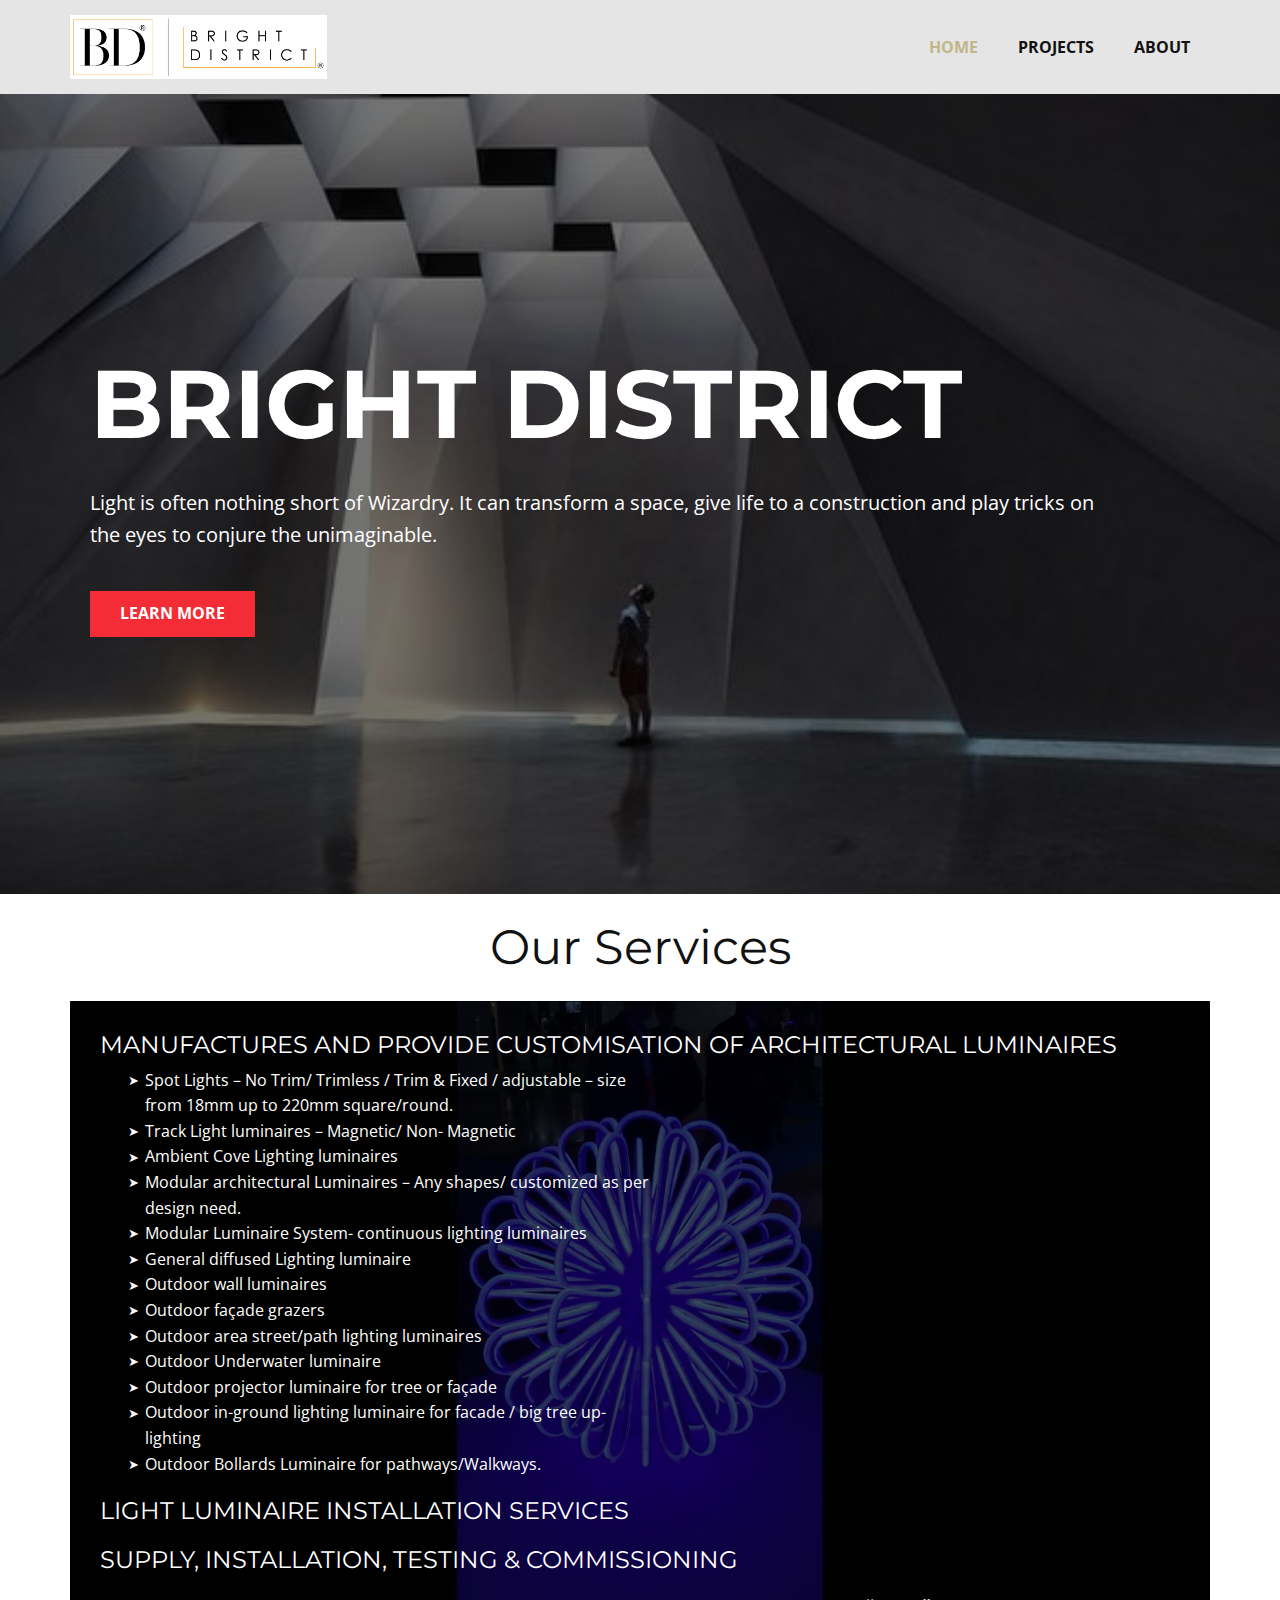
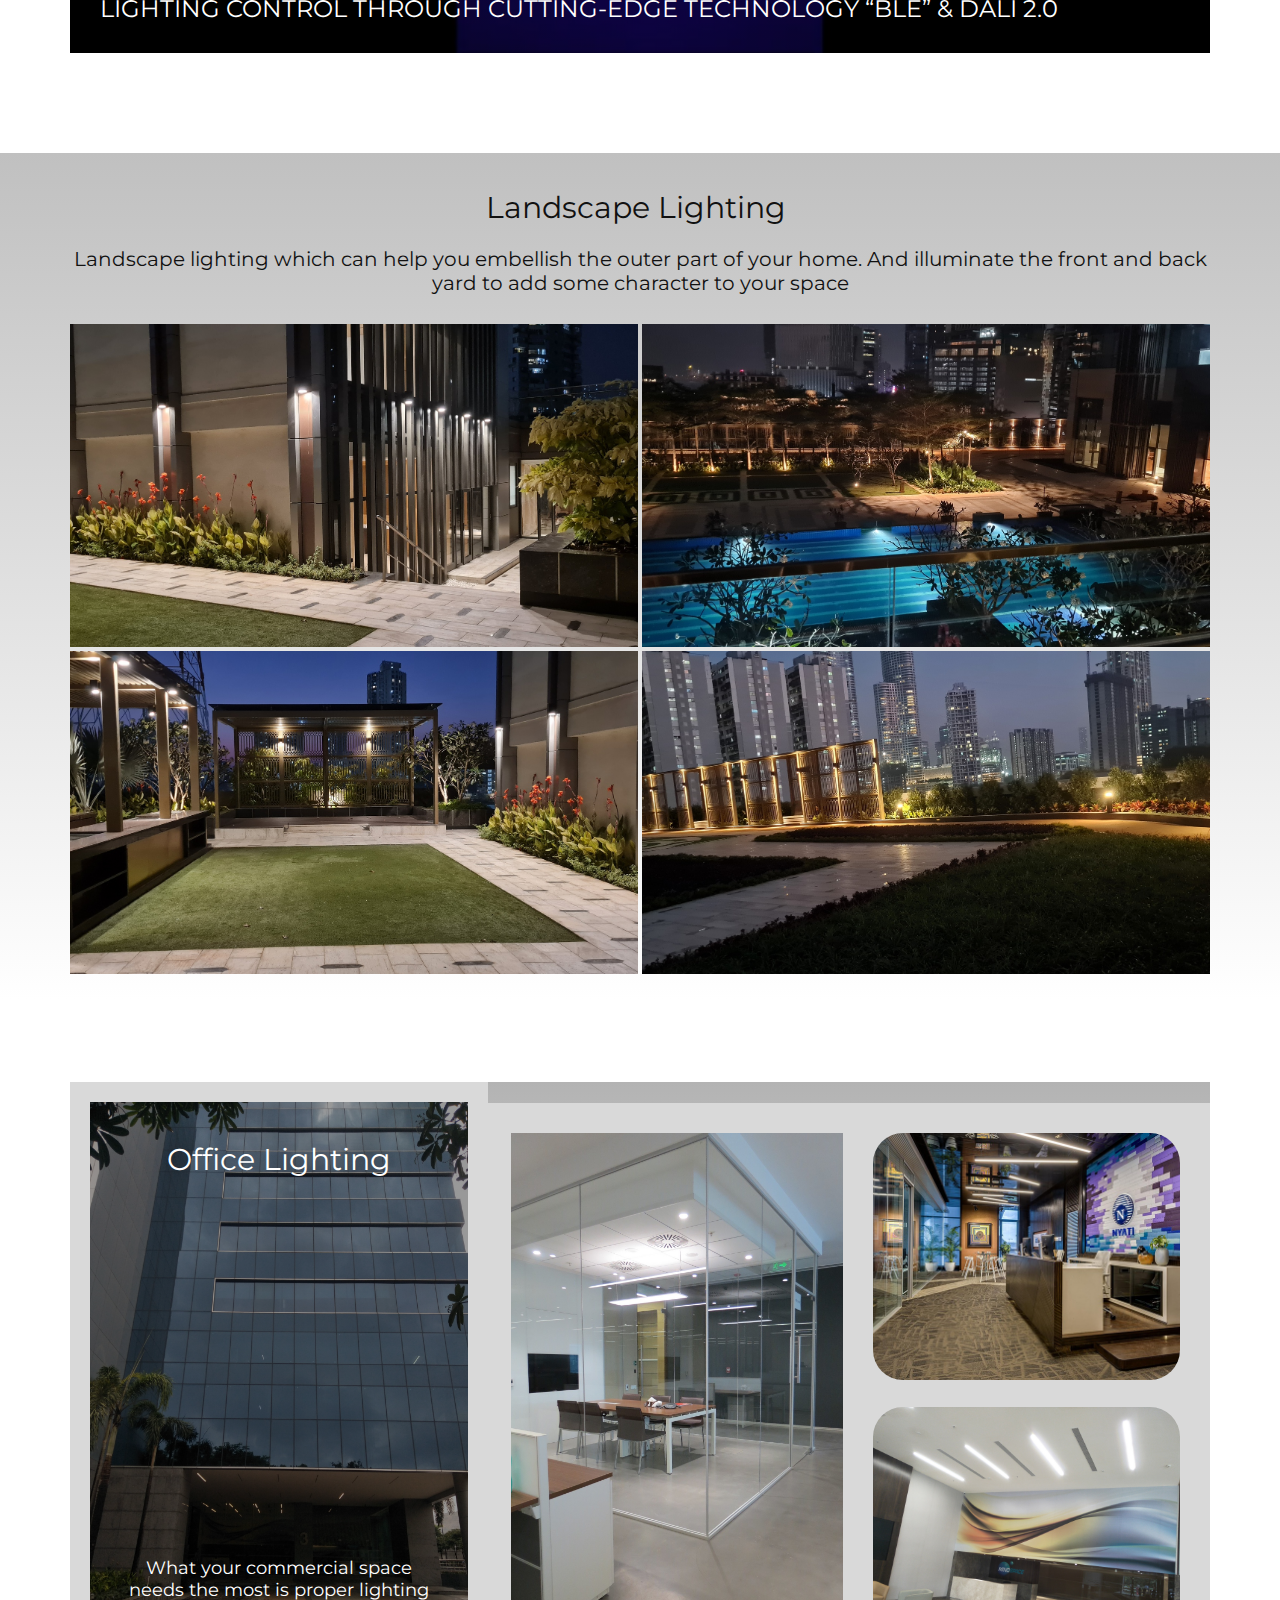
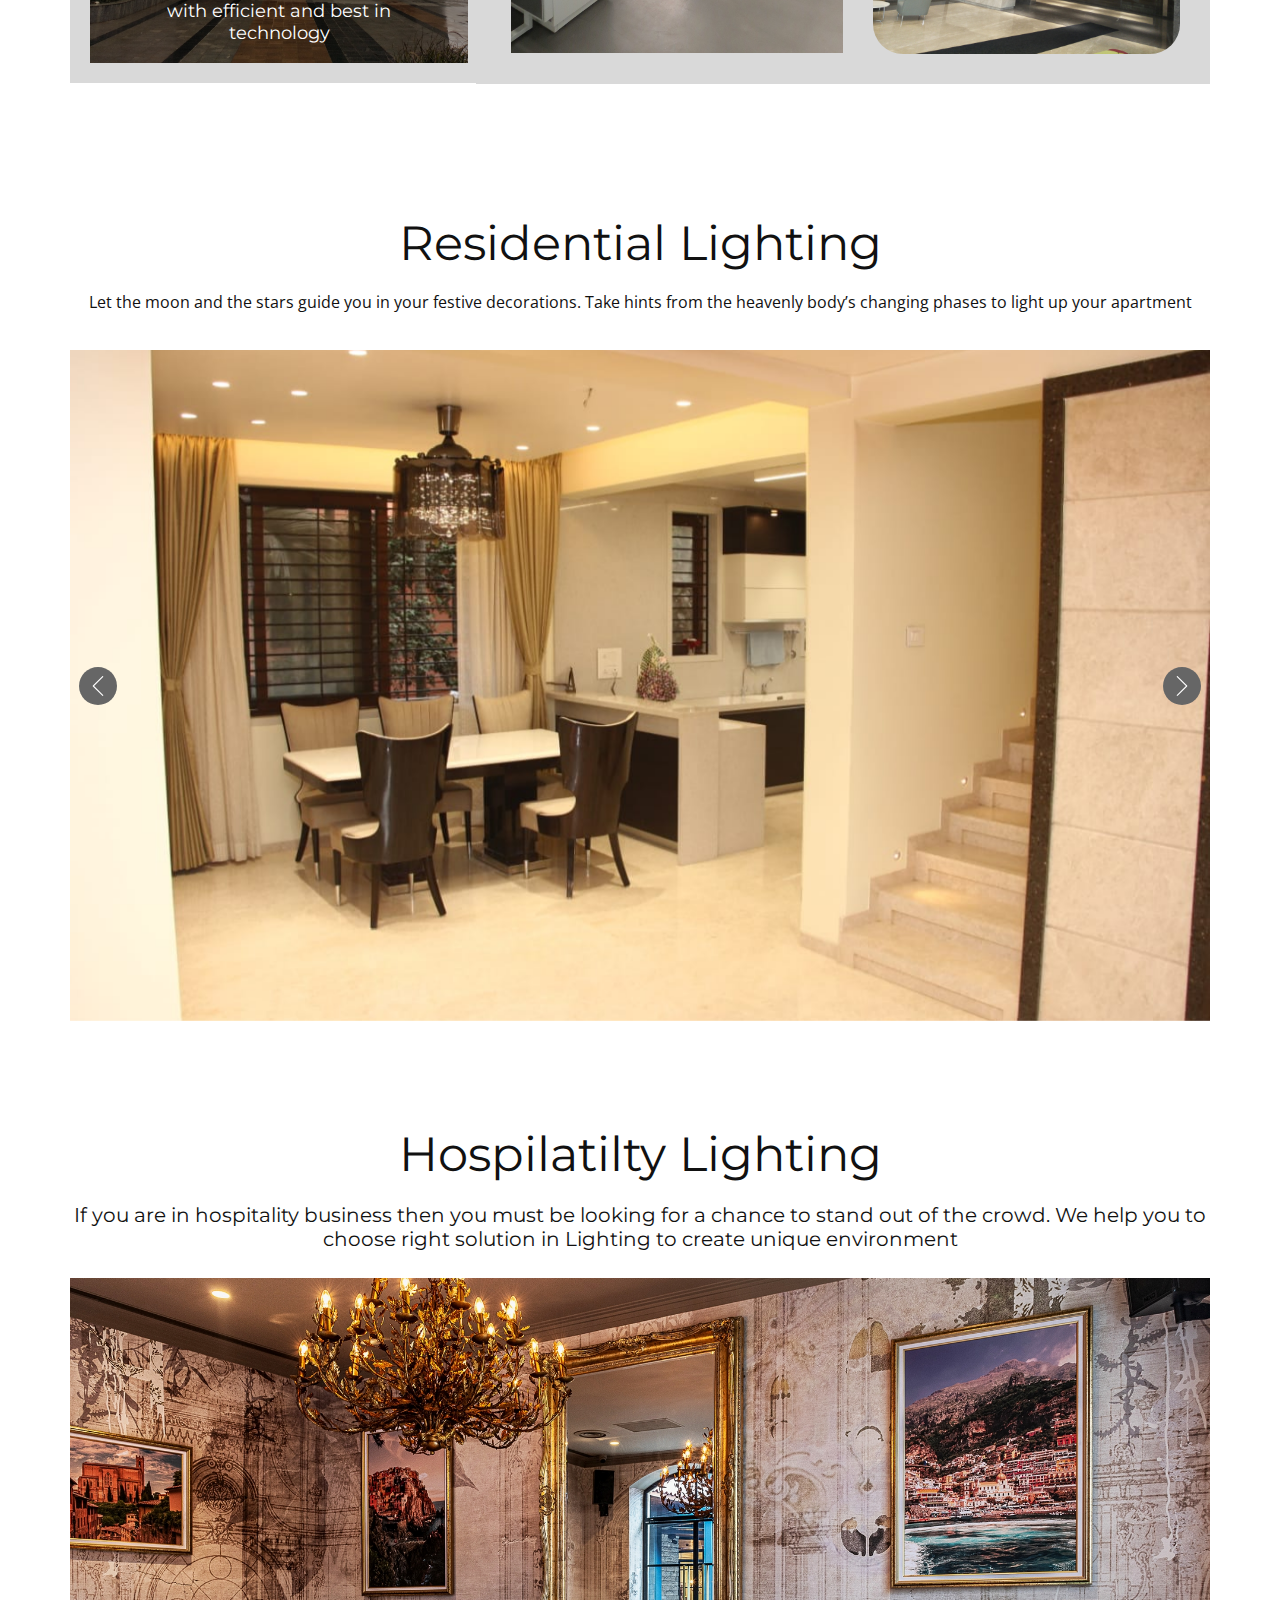
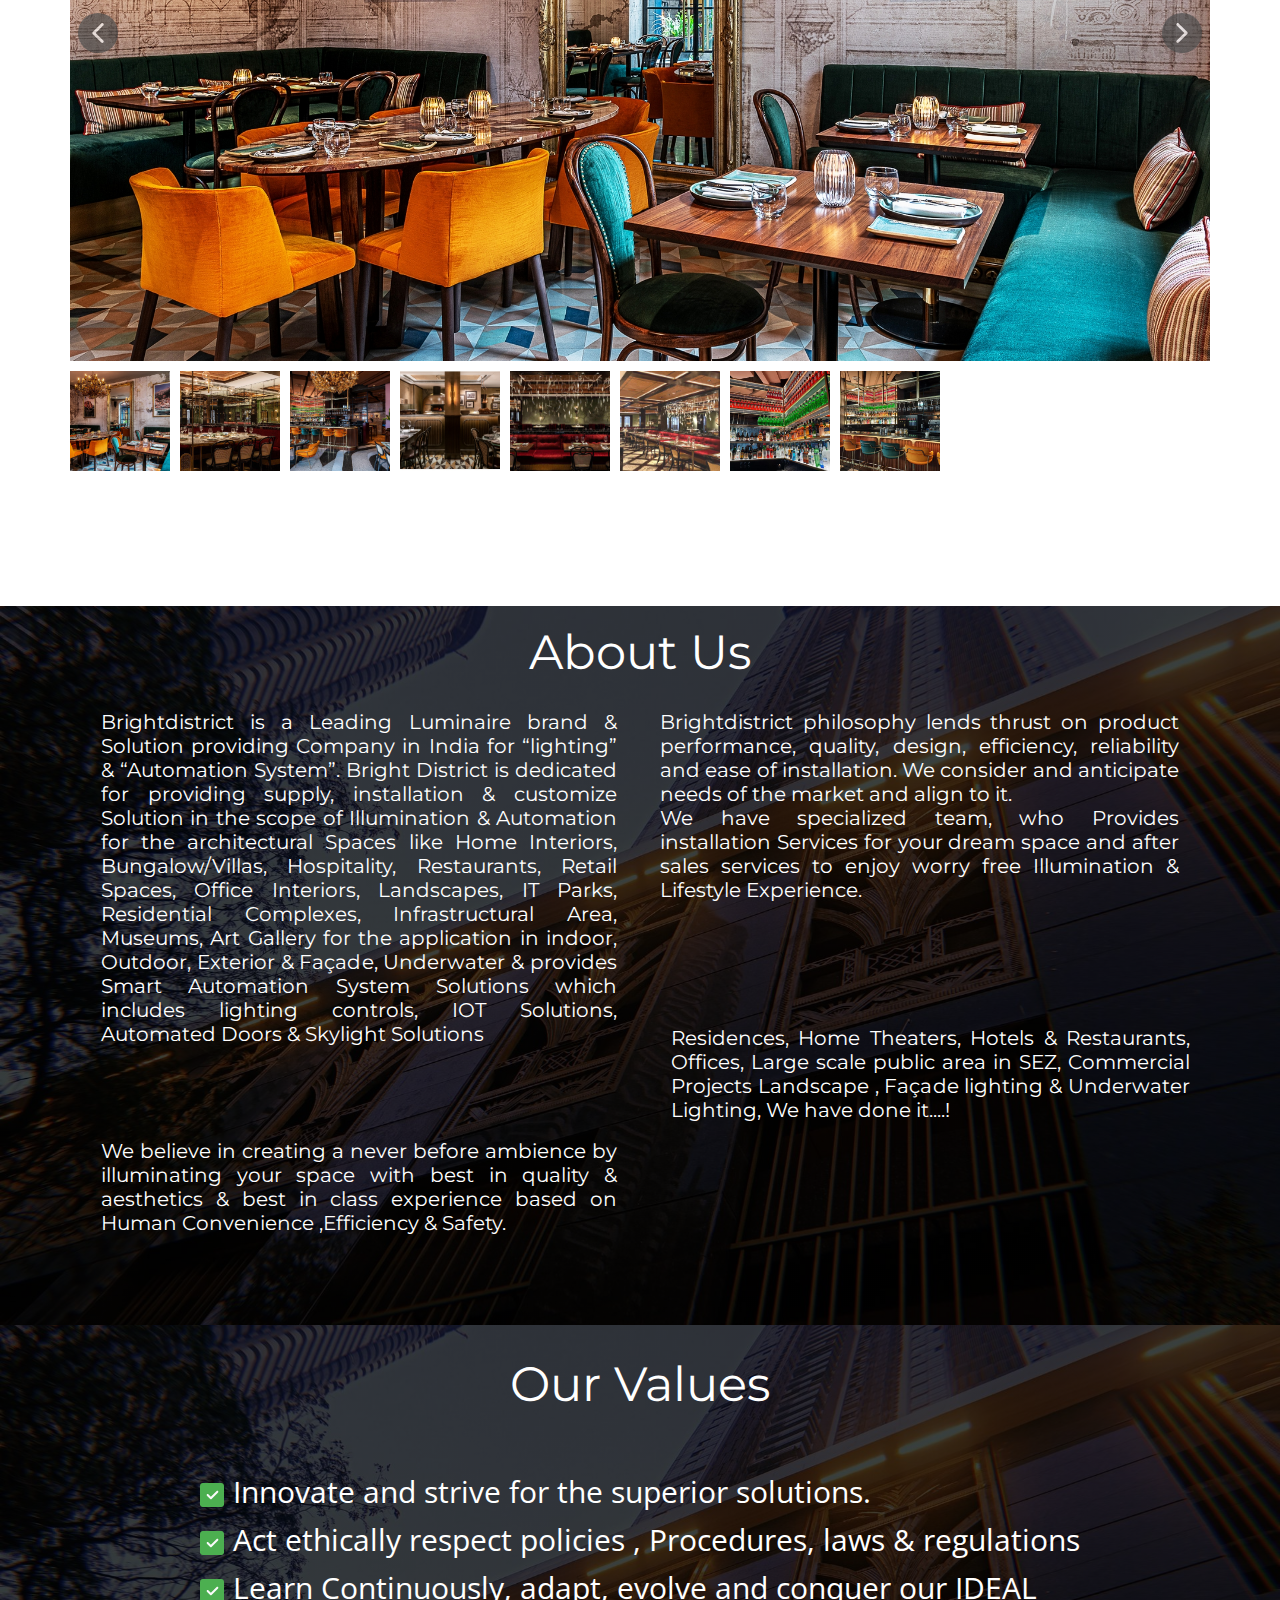
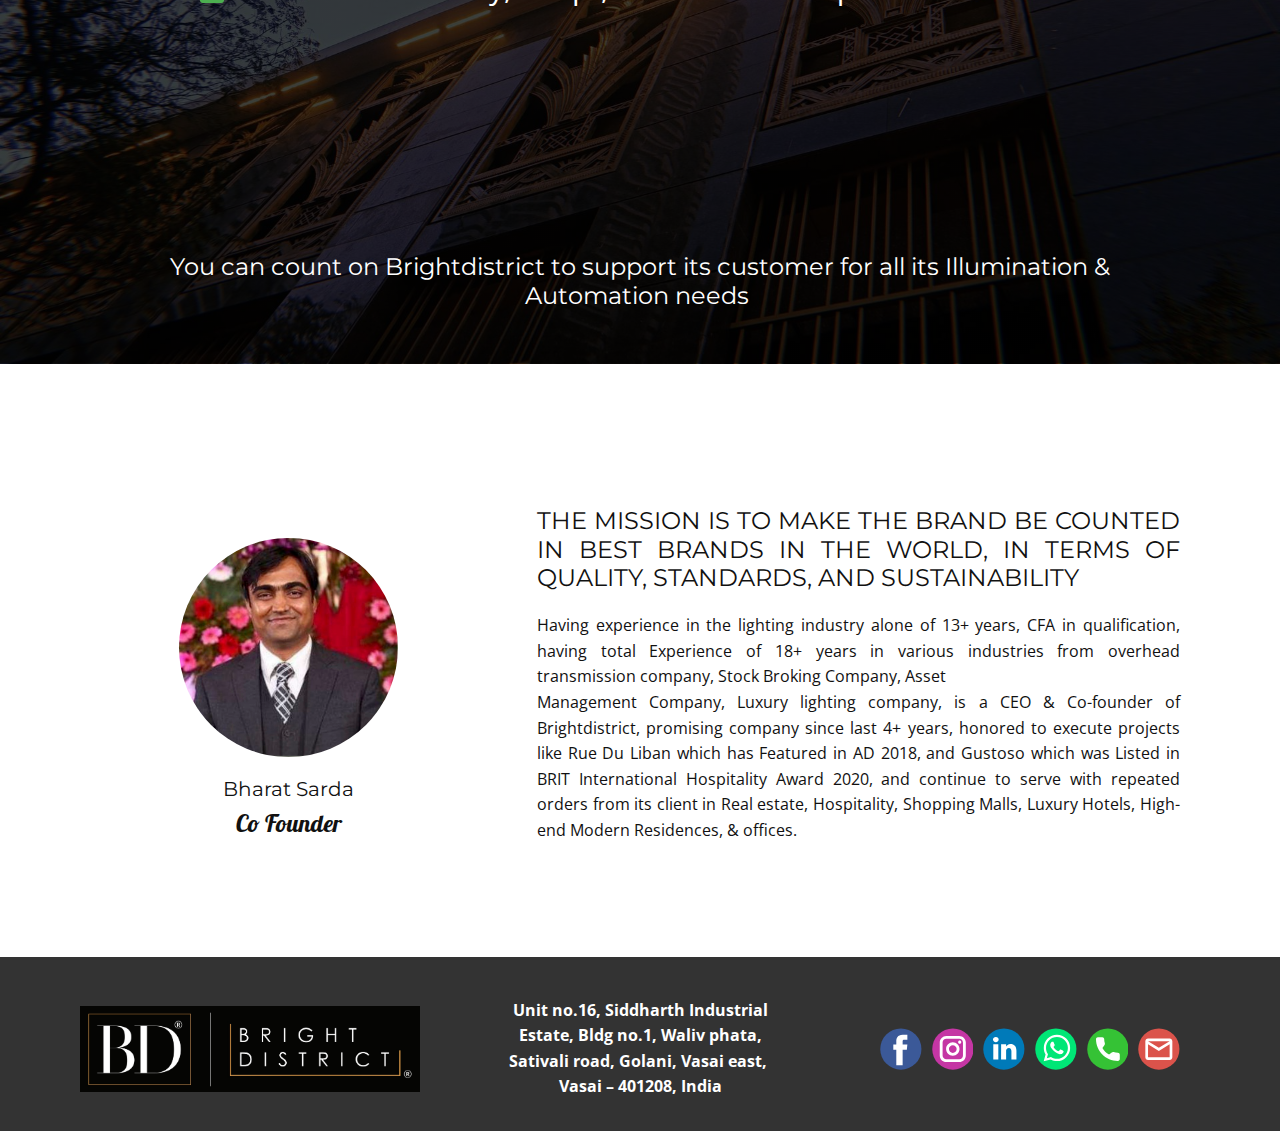
==== commit 20e4b84b: "founder" ====
--- a/index.html
+++ b/index.html
@@ -12,6 +12,8 @@
     <meta name="generator" content="Nicepage 4.13.4, nicepage.com">
     <link rel="icon" href="images/favicon.png">
     <link id="u-theme-google-font" rel="stylesheet" href="https://fonts.googleapis.com/css?family=Montserrat:100,100i,200,200i,300,300i,400,400i,500,500i,600,600i,700,700i,800,800i,900,900i|Open+Sans:300,300i,400,400i,500,500i,600,600i,700,700i,800,800i">
+    <link id="u-page-google-font" rel="stylesheet" href="https://fonts.googleapis.com/css?family=Lobster:400">
+    
     
     
     
@@ -602,7 +604,7 @@
           <li>
             <div class="u-list-icon">
               <svg xmlns="http://www.w3.org/2000/svg" xmlns:xlink="http://www.w3.org/1999/xlink" version="1.1" xml:space="preserve" class="u-svg-content" viewBox="0 0 512 512" id="svg-5eda"><path d="m512 58.667969c0-32.363281-26.304688-58.667969-58.667969-58.667969h-394.664062c-32.363281 0-58.667969 26.304688-58.667969 58.667969v394.664062c0 32.363281 26.304688 58.667969 58.667969 58.667969h394.664062c32.363281 0 58.667969-26.304688 58.667969-58.667969zm0 0" fill="#4caf50"></path><path d="m385.75 171.585938c8.339844 8.339843 8.339844 21.820312 0 30.164062l-138.667969 138.664062c-4.160156 4.160157-9.621093 6.253907-15.082031 6.253907s-10.921875-2.09375-15.082031-6.253907l-69.332031-69.332031c-8.34375-8.339843-8.34375-21.824219 0-30.164062 8.339843-8.34375 21.820312-8.34375 30.164062 0l54.25 54.25 123.585938-123.582031c8.339843-8.34375 21.820312-8.34375 30.164062 0zm0 0" fill="#fafafa"></path></svg>
-            </div>&nbsp;Learn Continuously, adapt, evolve..........conquer our IDEAL
+            </div>Learn Continuously, adapt, evolve and conquer our IDEAL
           </li>
         </ul>
         <h4 class="u-align-center u-text u-text-3"> You can count on Brightdistrict to support its customer for all its Illumination &amp; Automation
@@ -611,6 +613,30 @@
     </section>
     <section class="u-clearfix u-section-9" id="sec-9b62">
       <div class="u-clearfix u-sheet u-sheet-1"></div>
+    </section>
+    <section class="u-clearfix u-section-10" id="sec-c32b">
+      <div class="u-clearfix u-sheet u-sheet-1">
+        <div class="u-clearfix u-expanded-width u-gutter-0 u-layout-wrap u-layout-wrap-1">
+          <div class="u-layout">
+            <div class="u-layout-row">
+              <div class="u-align-center u-container-style u-layout-cell u-left-cell u-size-23 u-layout-cell-1">
+                <div class="u-container-layout u-container-layout-1">
+                  <div alt="" class="u-image u-image-circle u-image-1" src="" data-image-width="733" data-image-height="751"></div>
+                  <h5 class="u-text u-text-default u-text-1">Bharat Sarda</h5>
+                  <h4 class="u-custom-font u-font-lobster u-text u-text-default u-text-2">Co Founder</h4>
+                </div>
+              </div>
+              <div class="u-align-justify u-container-style u-layout-cell u-right-cell u-size-37 u-layout-cell-2">
+                <div class="u-container-layout u-valign-top-xs u-container-layout-2">
+                  <h4 class="u-text u-text-3"> THE MISSION IS TO MAKE THE BRAND BE COUNTED IN BEST BRANDS IN THE WORLD, IN TERMS OF QUALITY, STANDARDS, AND SUSTAINABILITY</h4>
+                  <p class="u-text u-text-4"> Having experience in the lighting industry alone of 13+ years, CFA in qualification, having total Experience of 18+ years in various industries from overhead transmission company, Stock Broking Company, Asset<br>Management Company, Luxury lighting company, is a CEO &amp; Co-founder of Brightdistrict, promising company since last 4+ years, honored to execute projects like Rue Du Liban which has Featured in AD 2018, and Gustoso which was Listed in BRIT International Hospitality Award 2020, and continue to serve with repeated orders from its client in Real estate, Hospitality, Shopping Malls, Luxury Hotels, High-end Modern Residences, &amp; offices.
+                  </p>
+                </div>
+              </div>
+            </div>
+          </div>
+        </div>
+      </div>
     </section>
     
     
--- a/HOME.css
+++ b/HOME.css
@@ -348,23 +348,24 @@
 }
 
 .u-section-4 .u-image-1 {
-  min-height: 540px;
+  min-height: 561px;
   margin-top: 0;
   margin-bottom: 0;
   background-image: linear-gradient(0deg, rgba(0,0,0,0.4), rgba(0,0,0,0.4)), url("images/IMG20191108122105.jpg");
 }
 
 .u-section-4 .u-container-layout-2 {
-  padding: 30px 0;
+  padding: 21px 0;
 }
 
 .u-section-4 .u-text-1 {
-  margin: 10px 0 0;
+  margin: 19px 0 0;
 }
 
 .u-section-4 .u-text-2 {
   font-size: 1.125rem;
-  margin: 163px 0 0;
+  width: 301px;
+  margin: 380px auto -9px;
 }
 
 .u-section-4 .u-layout-cell-2 {
@@ -480,6 +481,10 @@
 
   .u-section-4 .u-image-1 {
     margin-top: 198px;
+  }
+
+  .u-section-4 .u-text-2 {
+    width: 224px;
   }
 
   .u-section-4 .u-layout-cell-2 {
@@ -1090,7 +1095,7 @@
 }
 
 .u-section-7 .u-sheet-1 {
-  min-height: 932px;
+  min-height: 719px;
 }
 
 .u-section-7 .u-text-1 {
@@ -1110,12 +1115,12 @@
 }
 
 .u-section-7 .u-text-5 {
-  margin: 17px 593px 273px 31px;
+  margin: 17px 593px 60px 31px;
 }
 
 @media (max-width: 1199px) {
   .u-section-7 .u-sheet-1 {
-    min-height: 768px;
+    min-height: 593px;
   }
 
   .u-section-7 .u-text-1 {
@@ -1146,7 +1151,7 @@
 
 @media (max-width: 991px) {
   .u-section-7 .u-sheet-1 {
-    min-height: 588px;
+    min-height: 454px;
   }
 
   .u-section-7 .u-text-1 {
@@ -1172,7 +1177,7 @@
 
 @media (max-width: 767px) {
   .u-section-7 .u-sheet-1 {
-    min-height: 441px;
+    min-height: 341px;
   }
 
   .u-section-7 .u-text-1 {
@@ -1292,4 +1297,107 @@
   }
 }.u-section-9 .u-sheet-1 {
   min-height: 113px;
+}.u-section-10 .u-sheet-1 {
+  min-height: 480px;
+}
+
+.u-section-10 .u-layout-wrap-1 {
+  margin: 0 0 60px;
+}
+
+.u-section-10 .u-layout-cell-1 {
+  min-height: 420px;
+}
+
+.u-section-10 .u-container-layout-1 {
+  padding: 30px;
+}
+
+.u-section-10 .u-image-1 {
+  width: 219px;
+  height: 219px;
+  background-image: url("images/founder.jpg");
+  background-position: 50% 50%;
+  margin: 31px auto 0;
+}
+
+.u-section-10 .u-text-1 {
+  font-weight: 400;
+  margin: 20px auto 0;
+}
+
+.u-section-10 .u-text-2 {
+  margin: 8px auto 0;
+}
+
+.u-section-10 .u-layout-cell-2 {
+  min-height: 420px;
+}
+
+.u-section-10 .u-container-layout-2 {
+  padding: 30px;
+}
+
+.u-section-10 .u-text-3 {
+  margin: 0;
+}
+
+.u-section-10 .u-text-4 {
+  margin: 20px 0 0;
+}
+
+@media (max-width: 1199px) {
+  .u-section-10 .u-sheet-1 {
+    min-height: 26px;
+  }
+
+  .u-section-10 .u-layout-wrap-1 {
+    margin-right: initial;
+    margin-left: initial;
+  }
+
+  .u-section-10 .u-layout-cell-1 {
+    min-height: 346px;
+  }
+
+  .u-section-10 .u-layout-cell-2 {
+    min-height: 346px;
+  }
+}
+
+@media (max-width: 991px) {
+  .u-section-10 .u-layout-cell-1 {
+    min-height: 100px;
+  }
+
+  .u-section-10 .u-image-1 {
+    width: 216px;
+    height: 216px;
+  }
+
+  .u-section-10 .u-layout-cell-2 {
+    min-height: 100px;
+  }
+}
+
+@media (max-width: 767px) {
+  .u-section-10 .u-container-layout-1 {
+    padding-left: 10px;
+    padding-right: 10px;
+  }
+
+  .u-section-10 .u-container-layout-2 {
+    padding-left: 10px;
+    padding-right: 10px;
+  }
+}
+
+@media (max-width: 575px) {
+  .u-section-10 .u-layout-cell-2 {
+    min-height: 371px;
+  }
+
+  .u-section-10 .u-text-3 {
+    width: auto;
+  }
 }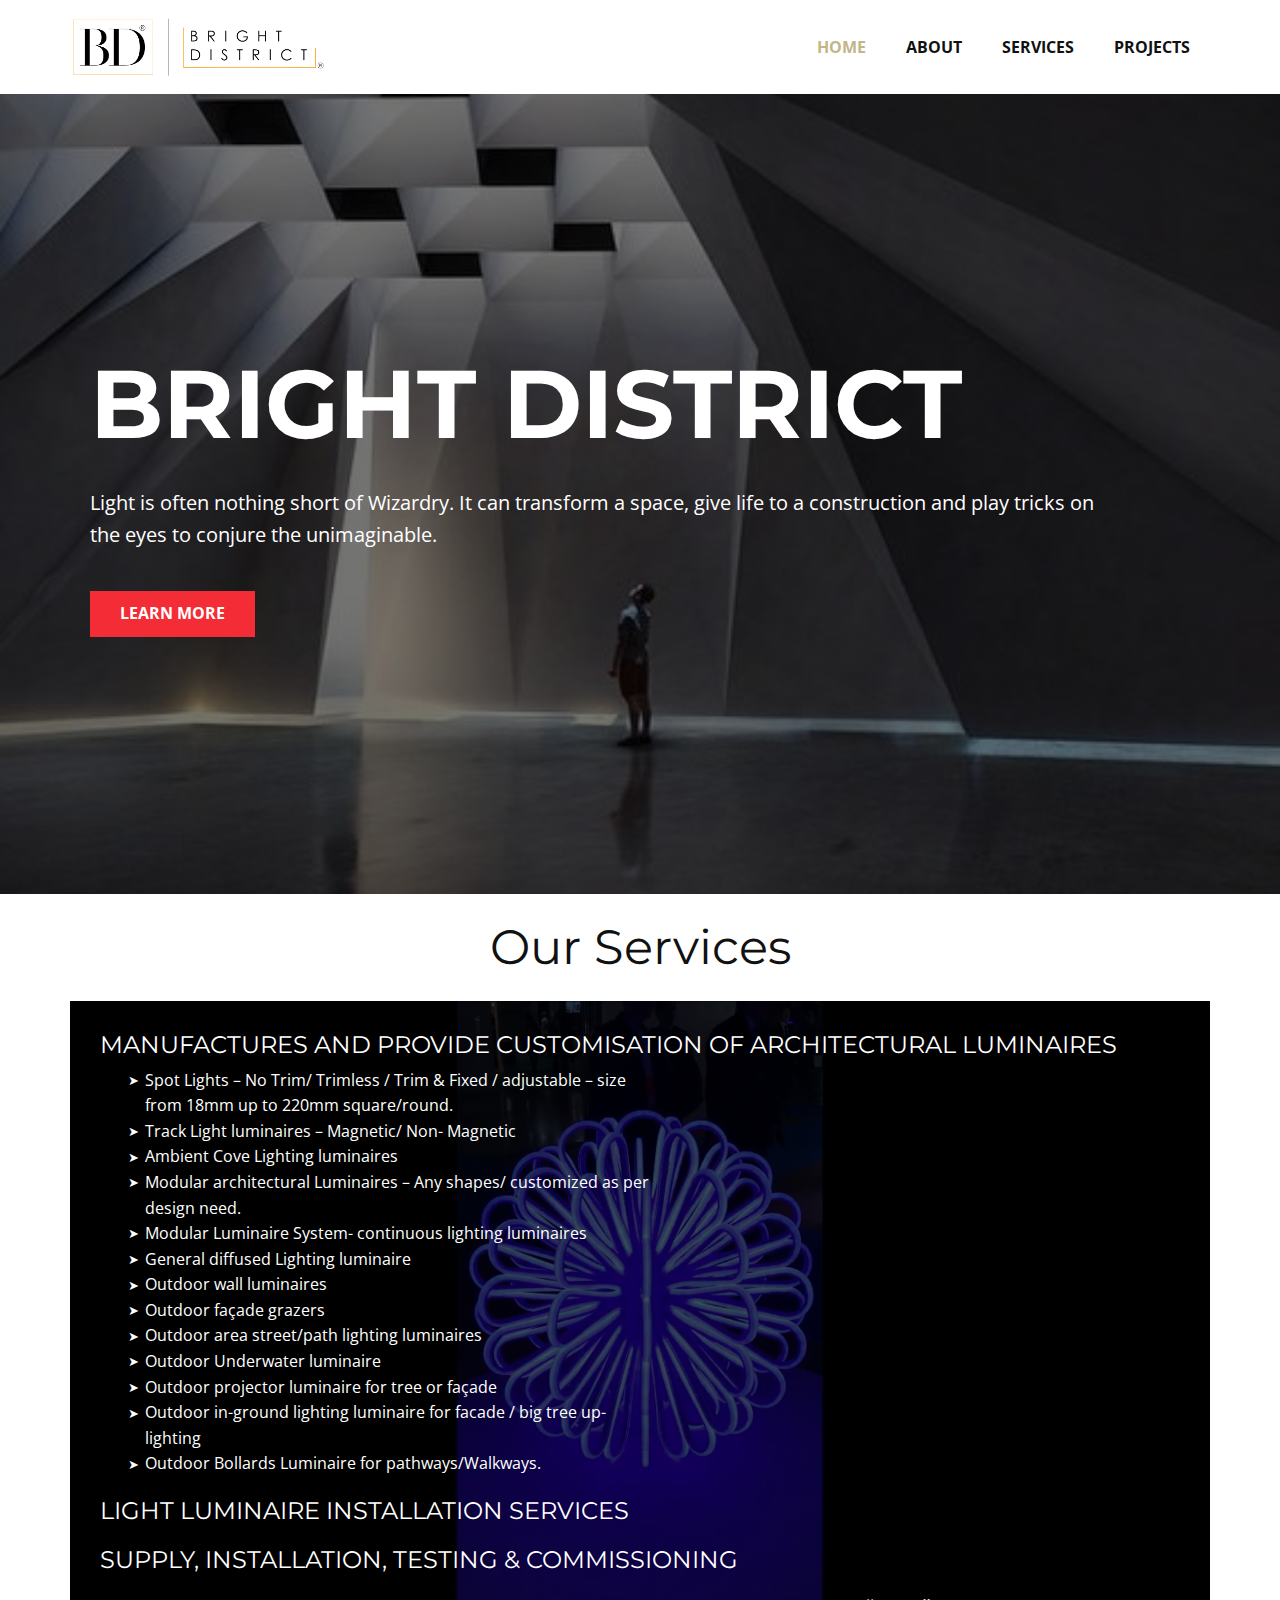
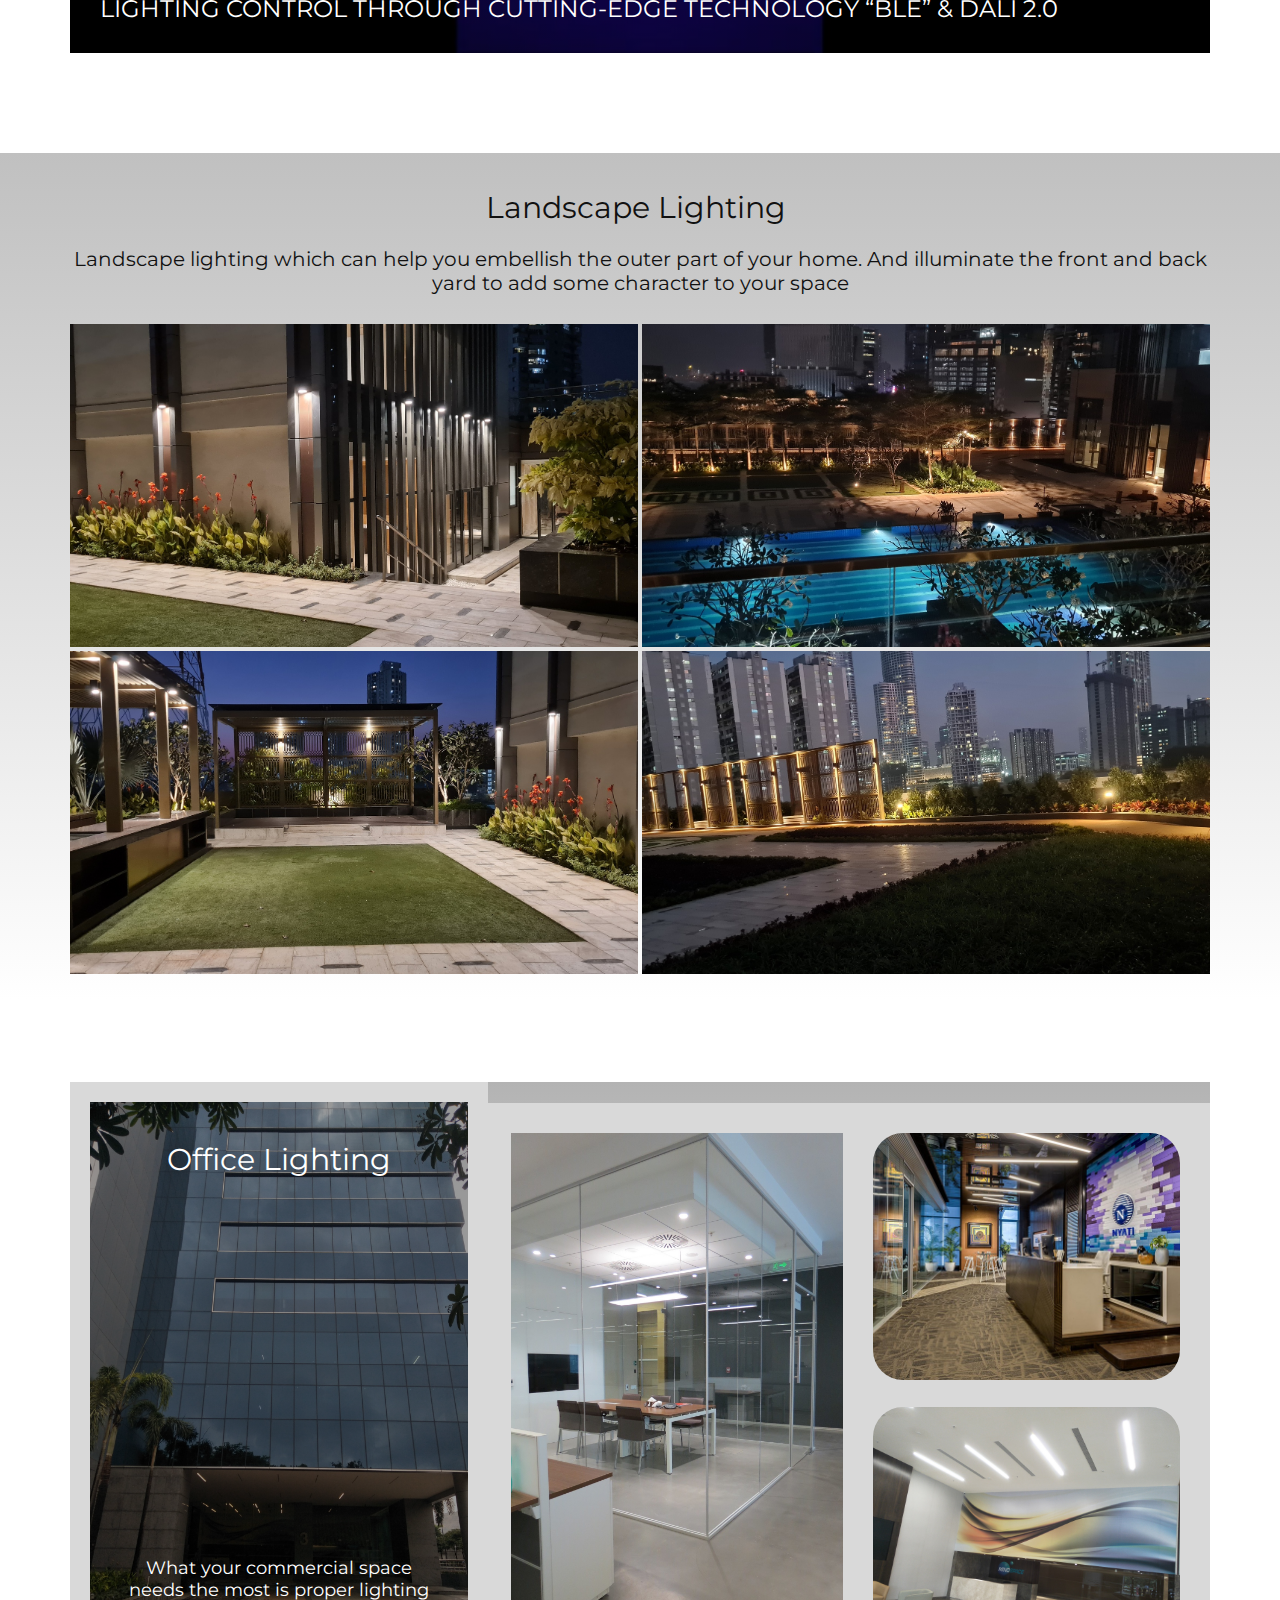
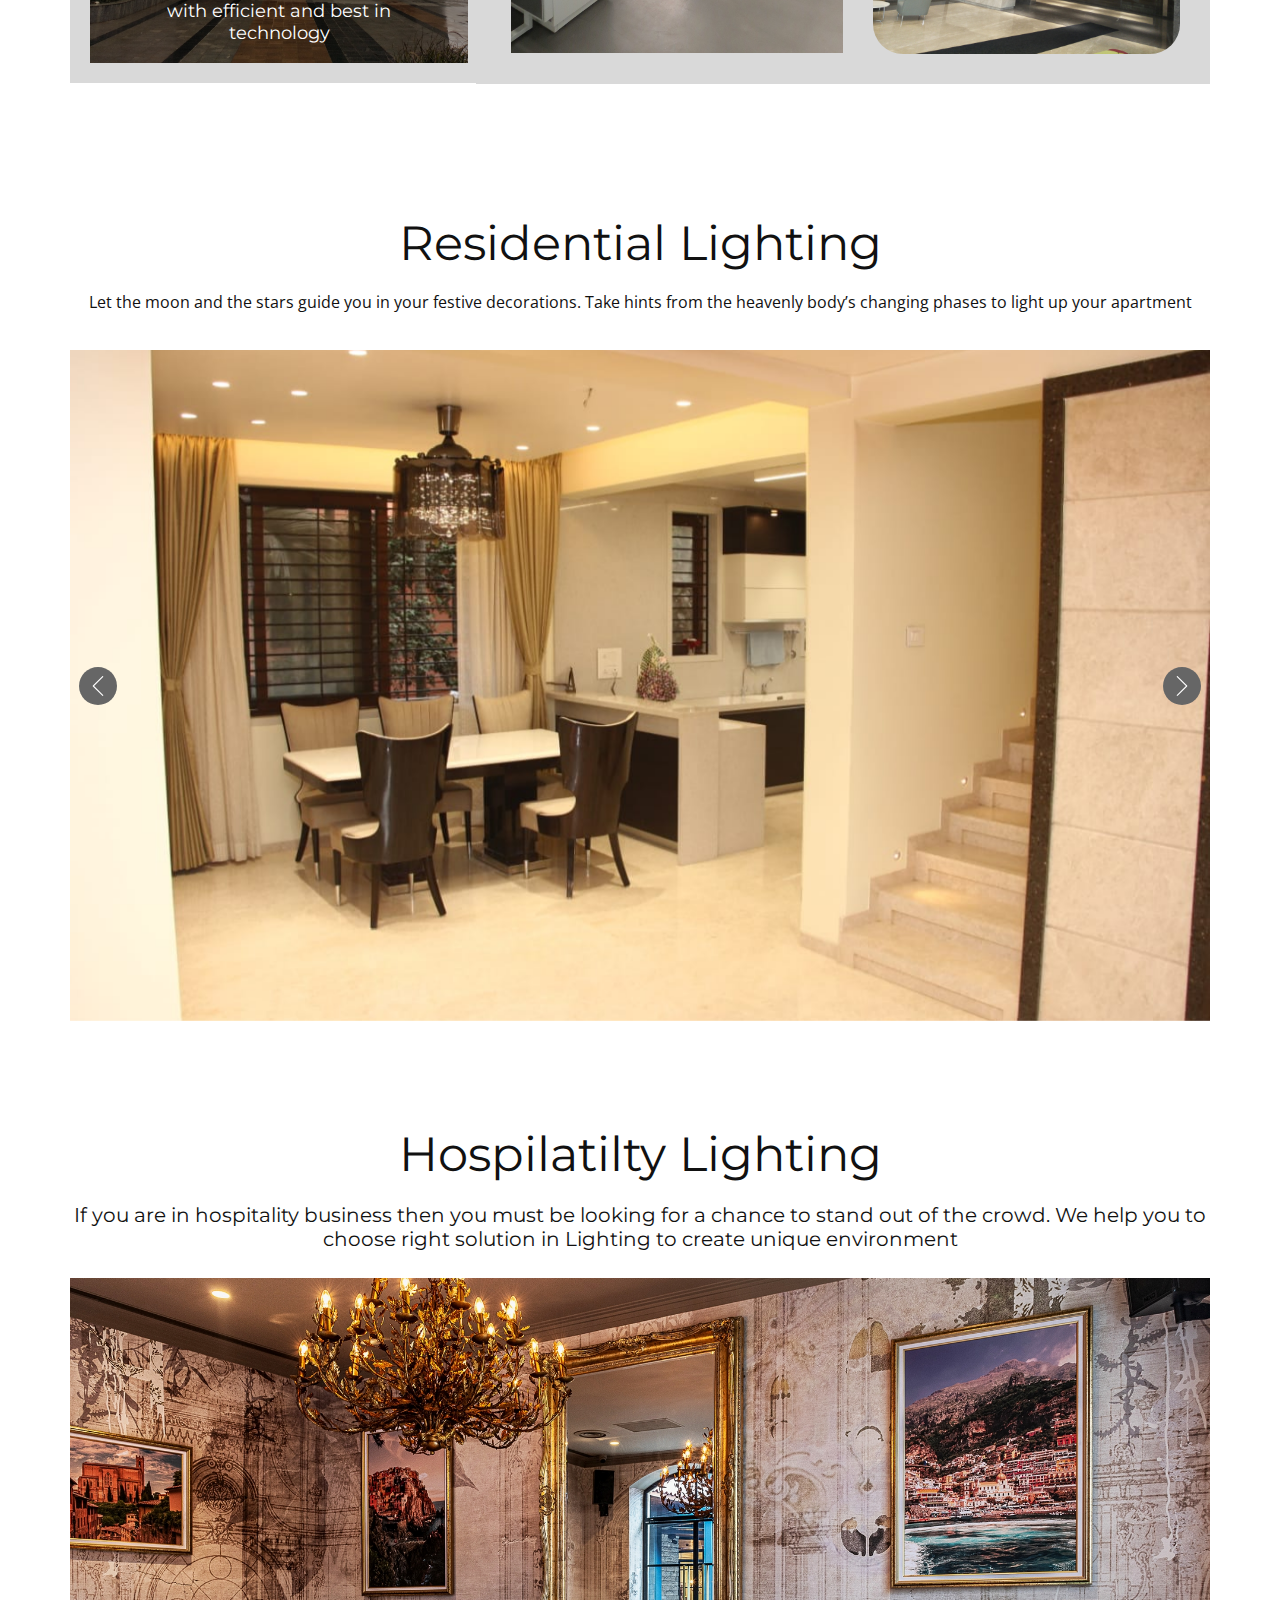
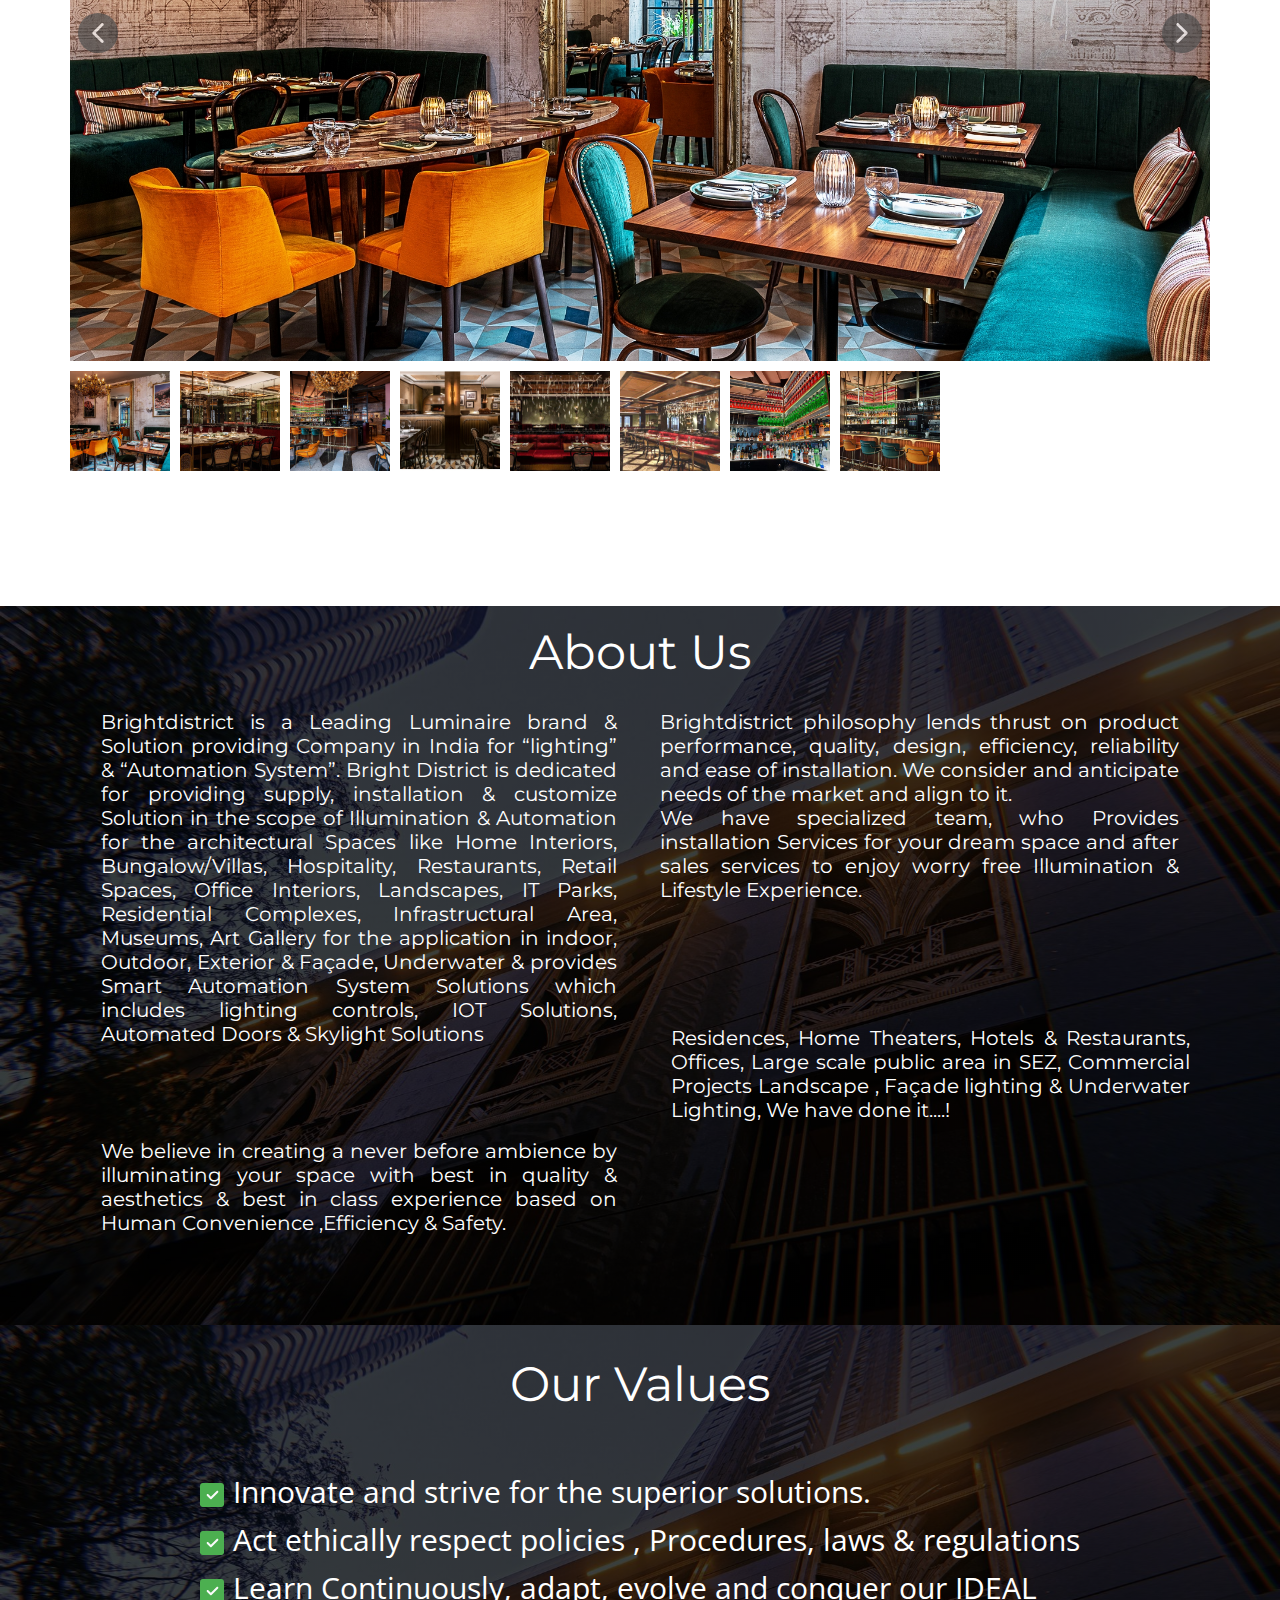
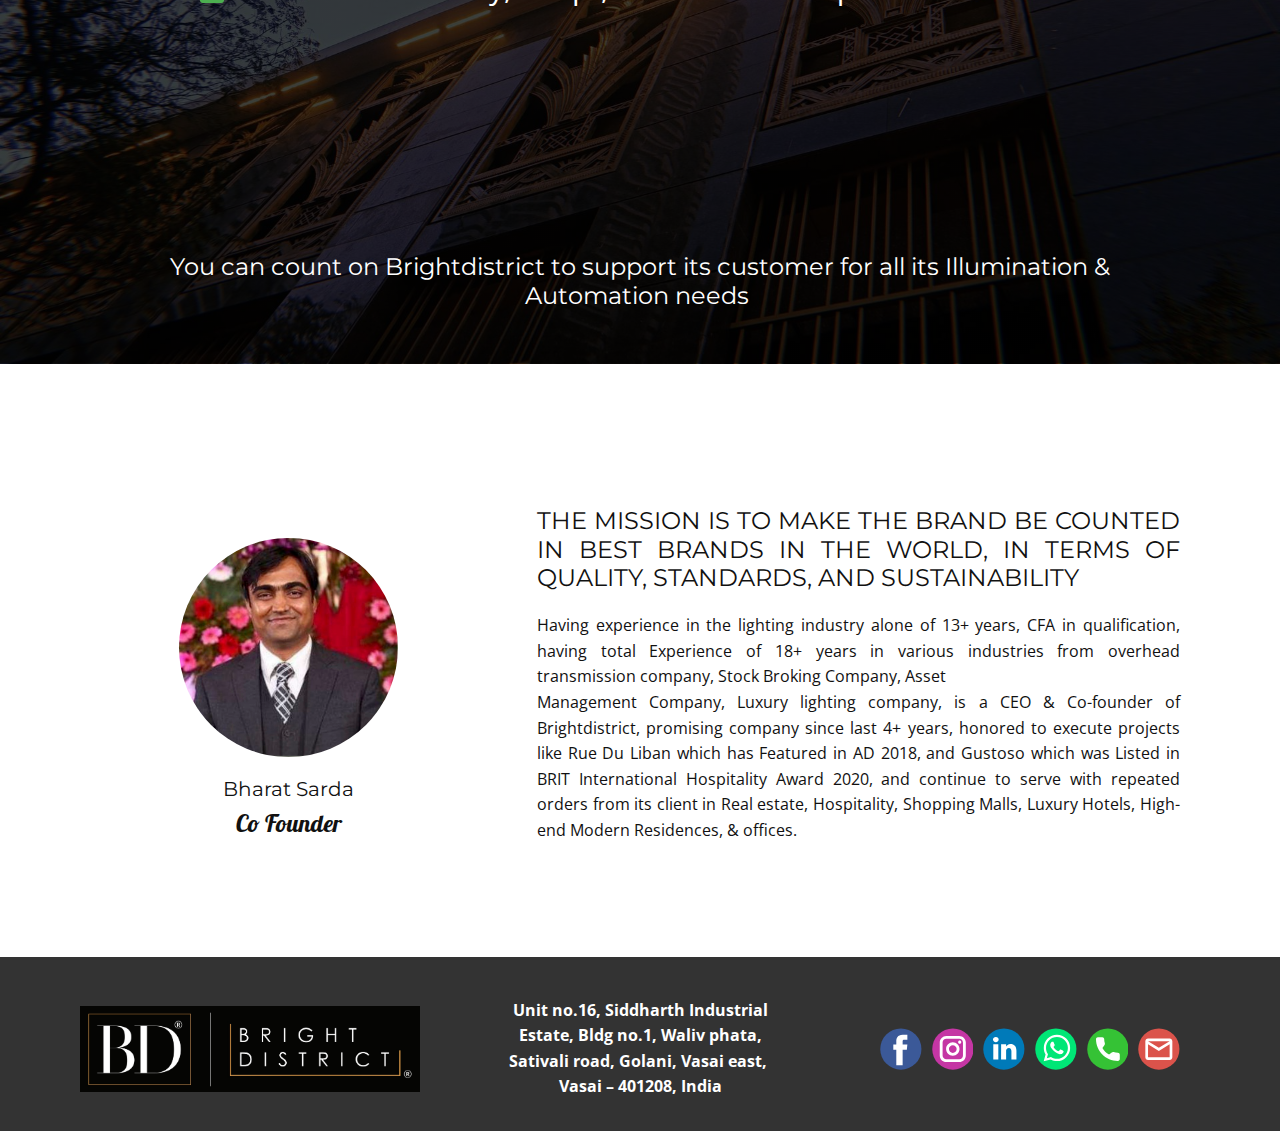
==== commit 98d1181b: "correction" ====
--- a/index.html
+++ b/index.html
@@ -28,7 +28,7 @@
 		"@context": "http://schema.org",
 		"@type": "Organization",
 		"name": "BrightDistrict",
-		"logo": "images/logo.png",
+		"logo": "images/logo-removebg-preview.png",
 		"sameAs": [
 				"https://www.facebook.com/brightdistrict/",
 				"https://www.instagram.com/bright_district/",
@@ -43,9 +43,9 @@
     <meta property="og:description" content="">
     <meta property="og:type" content="website">
   </head>
-  <body data-home-page="HOME.html" data-home-page-title="HOME" class="u-body u-xl-mode"><header class="u-clearfix u-grey-10 u-header u-sticky u-sticky-ec5d u-header" id="sec-2240"><div class="u-clearfix u-sheet u-sheet-1">
-        <a href="https://nicepage.com" class="u-image u-logo u-image-1" data-image-width="1902" data-image-height="473">
-          <img src="images/logo.png" class="u-logo-image u-logo-image-1">
+  <body data-home-page="HOME.html" data-home-page-title="HOME" class="u-body u-xl-mode"><header class="u-clearfix u-header u-sticky u-sticky-ec5d u-white u-header" id="sec-2240"><div class="u-clearfix u-sheet u-sheet-1">
+        <a href="https://nicepage.com" class="u-image u-logo u-image-1" data-image-width="1002" data-image-height="249">
+          <img src="images/logo-removebg-preview.png" class="u-logo-image u-logo-image-1">
         </a>
         <nav class="u-menu u-menu-dropdown u-offcanvas u-menu-1" data-responsive-from="MD">
           <div class="menu-collapse" style="font-size: 1rem; letter-spacing: 0px; font-weight: 700;">
@@ -57,8 +57,9 @@
           </div>
           <div class="u-custom-menu u-nav-container">
             <ul class="u-nav u-unstyled u-nav-1"><li class="u-nav-item"><a class="u-button-style u-nav-link u-text-active-palette-3-base u-text-hover-palette-3-base" href="HOME.html" style="padding: 10px 20px;">HOME</a>
+</li><li class="u-nav-item"><a class="u-button-style u-nav-link u-text-active-palette-3-base u-text-hover-palette-3-base" href="HOME.html#sec-9052" data-page-id="1879204302" style="padding: 10px 20px;">ABOUT</a>
+</li><li class="u-nav-item"><a class="u-button-style u-nav-link u-text-active-palette-3-base u-text-hover-palette-3-base" href="HOME.html#sec-e561" data-page-id="1879204302" style="padding: 10px 20px;">SERVICES</a>
 </li><li class="u-nav-item"><a class="u-button-style u-nav-link u-text-active-palette-3-base u-text-hover-palette-3-base" href="HOME.html#sec-eeb0" data-page-id="1879204302" style="padding: 10px 20px;">PROJECTS</a>
-</li><li class="u-nav-item"><a class="u-button-style u-nav-link u-text-active-palette-3-base u-text-hover-palette-3-base" href="HOME.html#sec-9052" data-page-id="1879204302" style="padding: 10px 20px;">ABOUT</a>
 </li></ul>
           </div>
           <div class="u-custom-menu u-nav-container-collapse">
@@ -66,8 +67,9 @@
               <div class="u-inner-container-layout u-sidenav-overflow">
                 <div class="u-menu-close"></div>
                 <ul class="u-align-center u-nav u-popupmenu-items u-unstyled u-nav-2"><li class="u-nav-item"><a class="u-button-style u-nav-link" href="HOME.html">HOME</a>
+</li><li class="u-nav-item"><a class="u-button-style u-nav-link" href="HOME.html#sec-9052" data-page-id="1879204302">ABOUT</a>
+</li><li class="u-nav-item"><a class="u-button-style u-nav-link" href="HOME.html#sec-e561" data-page-id="1879204302">SERVICES</a>
 </li><li class="u-nav-item"><a class="u-button-style u-nav-link" href="HOME.html#sec-eeb0" data-page-id="1879204302">PROJECTS</a>
-</li><li class="u-nav-item"><a class="u-button-style u-nav-link" href="HOME.html#sec-9052" data-page-id="1879204302">ABOUT</a>
 </li></ul>
               </div>
             </div>
--- a/nicepage.css
+++ b/nicepage.css
@@ -37013,7 +37013,6 @@
 .u-header .u-nav-1 {
   font-weight: 700;
   font-size: 1rem;
-  letter-spacing: normal;
 }
 
 .u-header .u-nav-2 {
@@ -37024,6 +37023,10 @@
     width: auto;
     margin-top: -50px;
   }
+
+  .u-header .u-nav-1 {
+    letter-spacing: normal;
+  }
 }
 
 @media (max-width: 767px) {
@@ -37033,16 +37036,20 @@
 }
 @media (max-width: 575px) {
   .u-header .u-sheet-1 {
-    min-height: 100px;
+    min-height: 118px;
   }
 
   .u-header .u-image-1 {
+    width: 325px;
+    height: 80px;
     margin-top: 19px;
+    margin-left: -28px;
   }
 
   .u-header .u-menu-1 {
-    margin-top: -47px;
-    margin-bottom: 34px;
+    margin-top: -56px;
+    margin-right: -12px;
+    margin-bottom: 43px;
   }
 }
 .u-footer .u-sheet-1 {
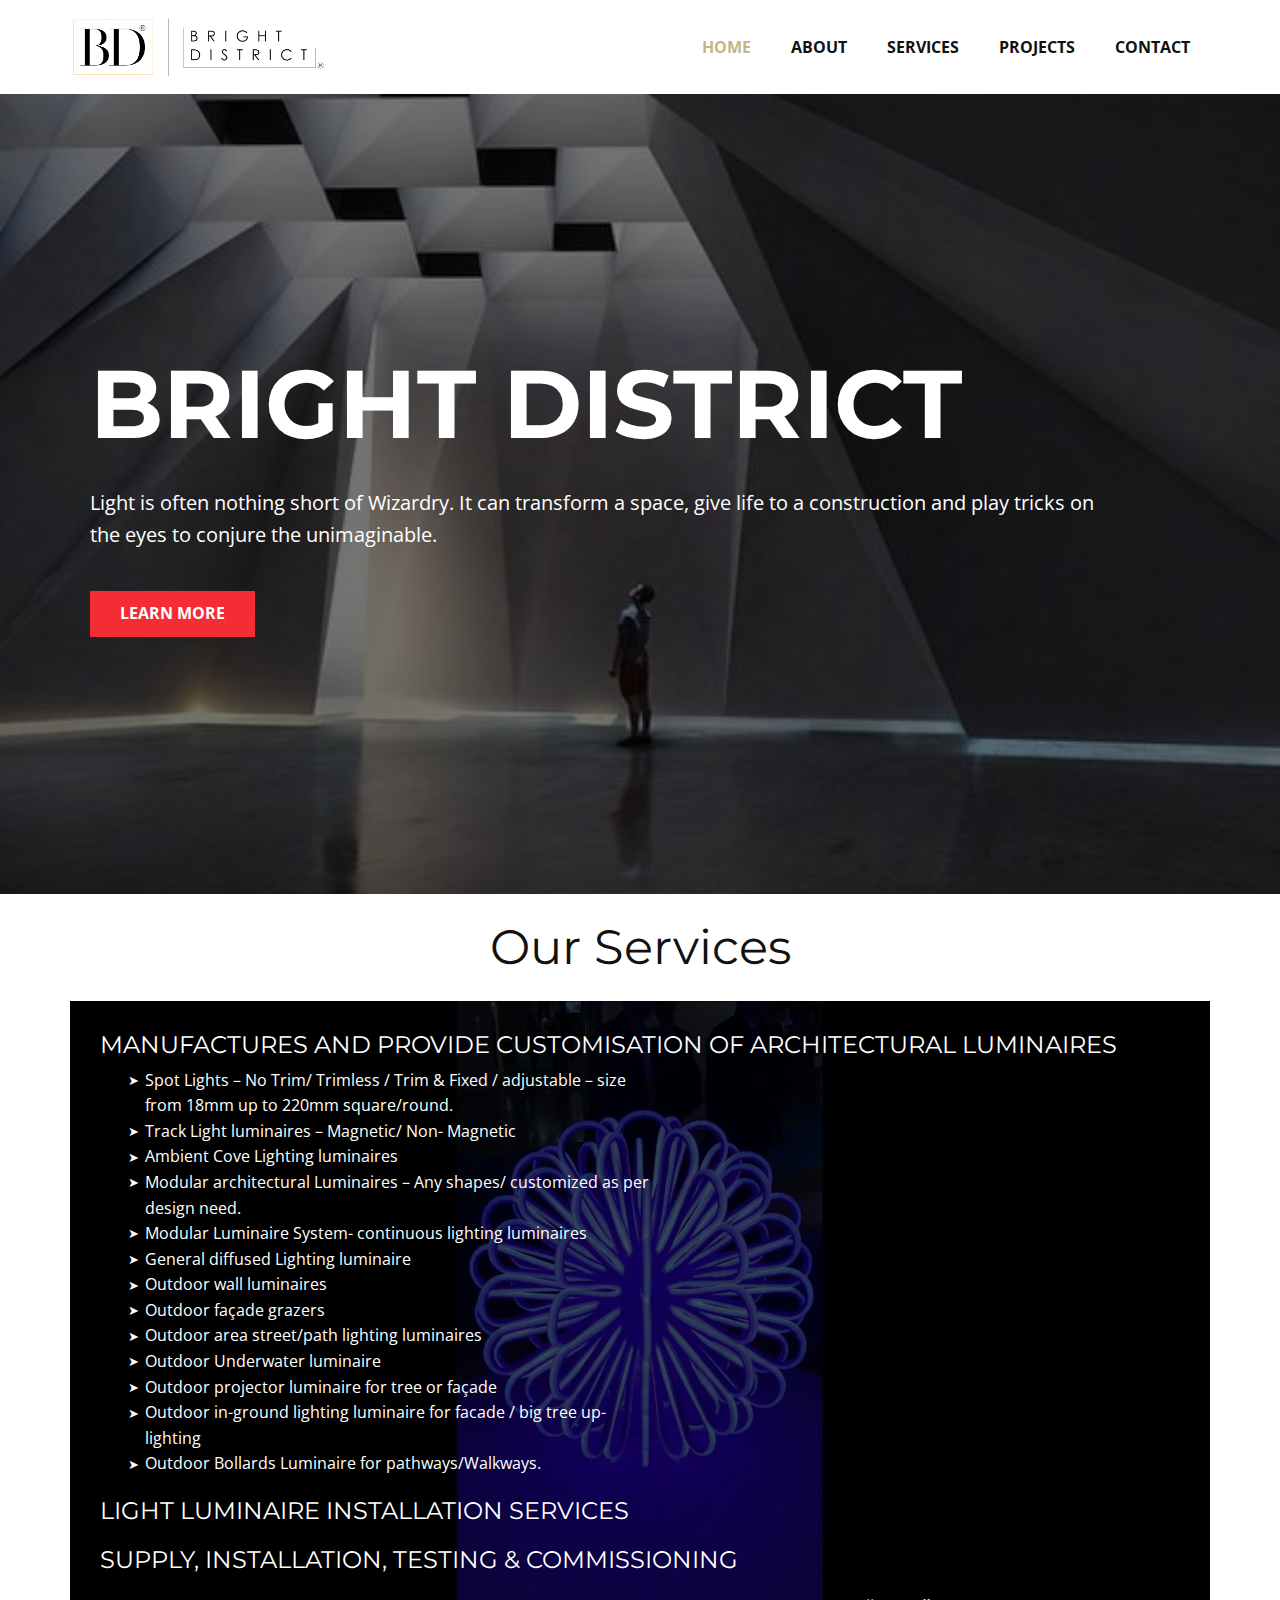
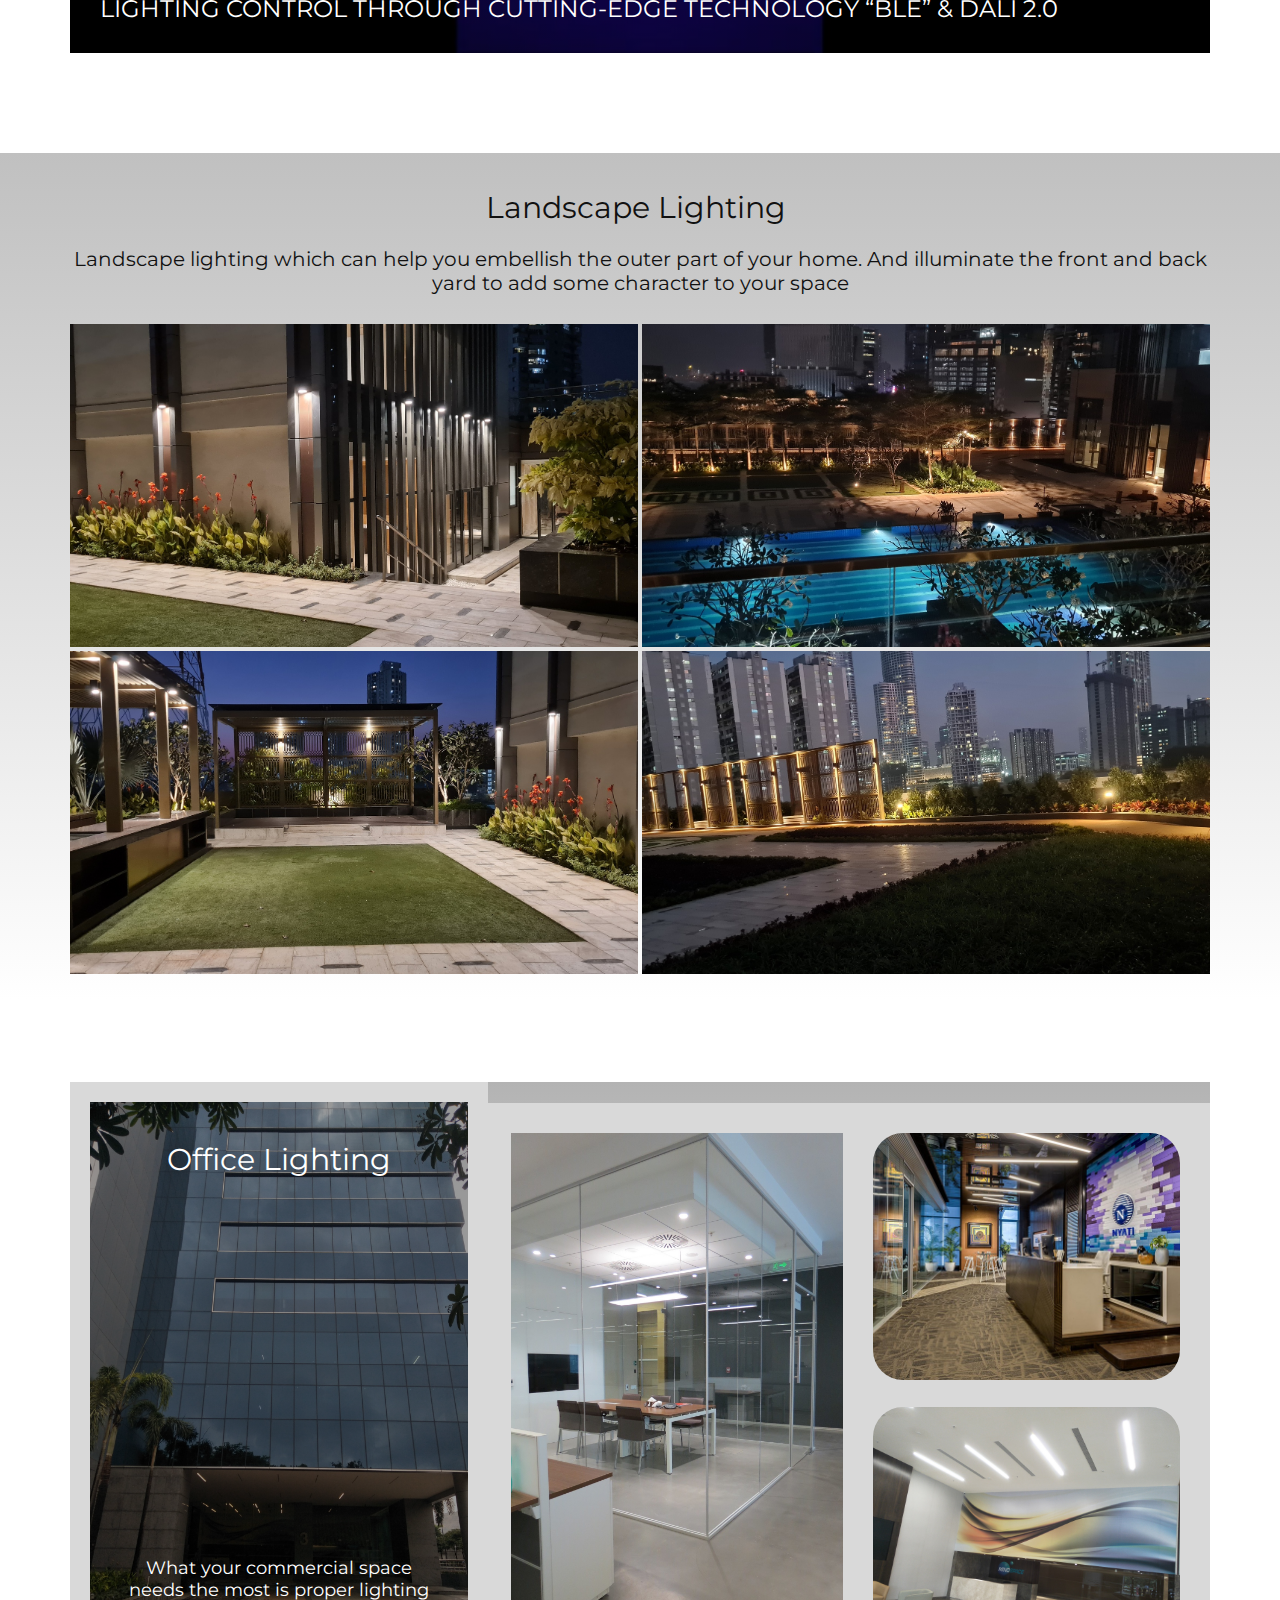
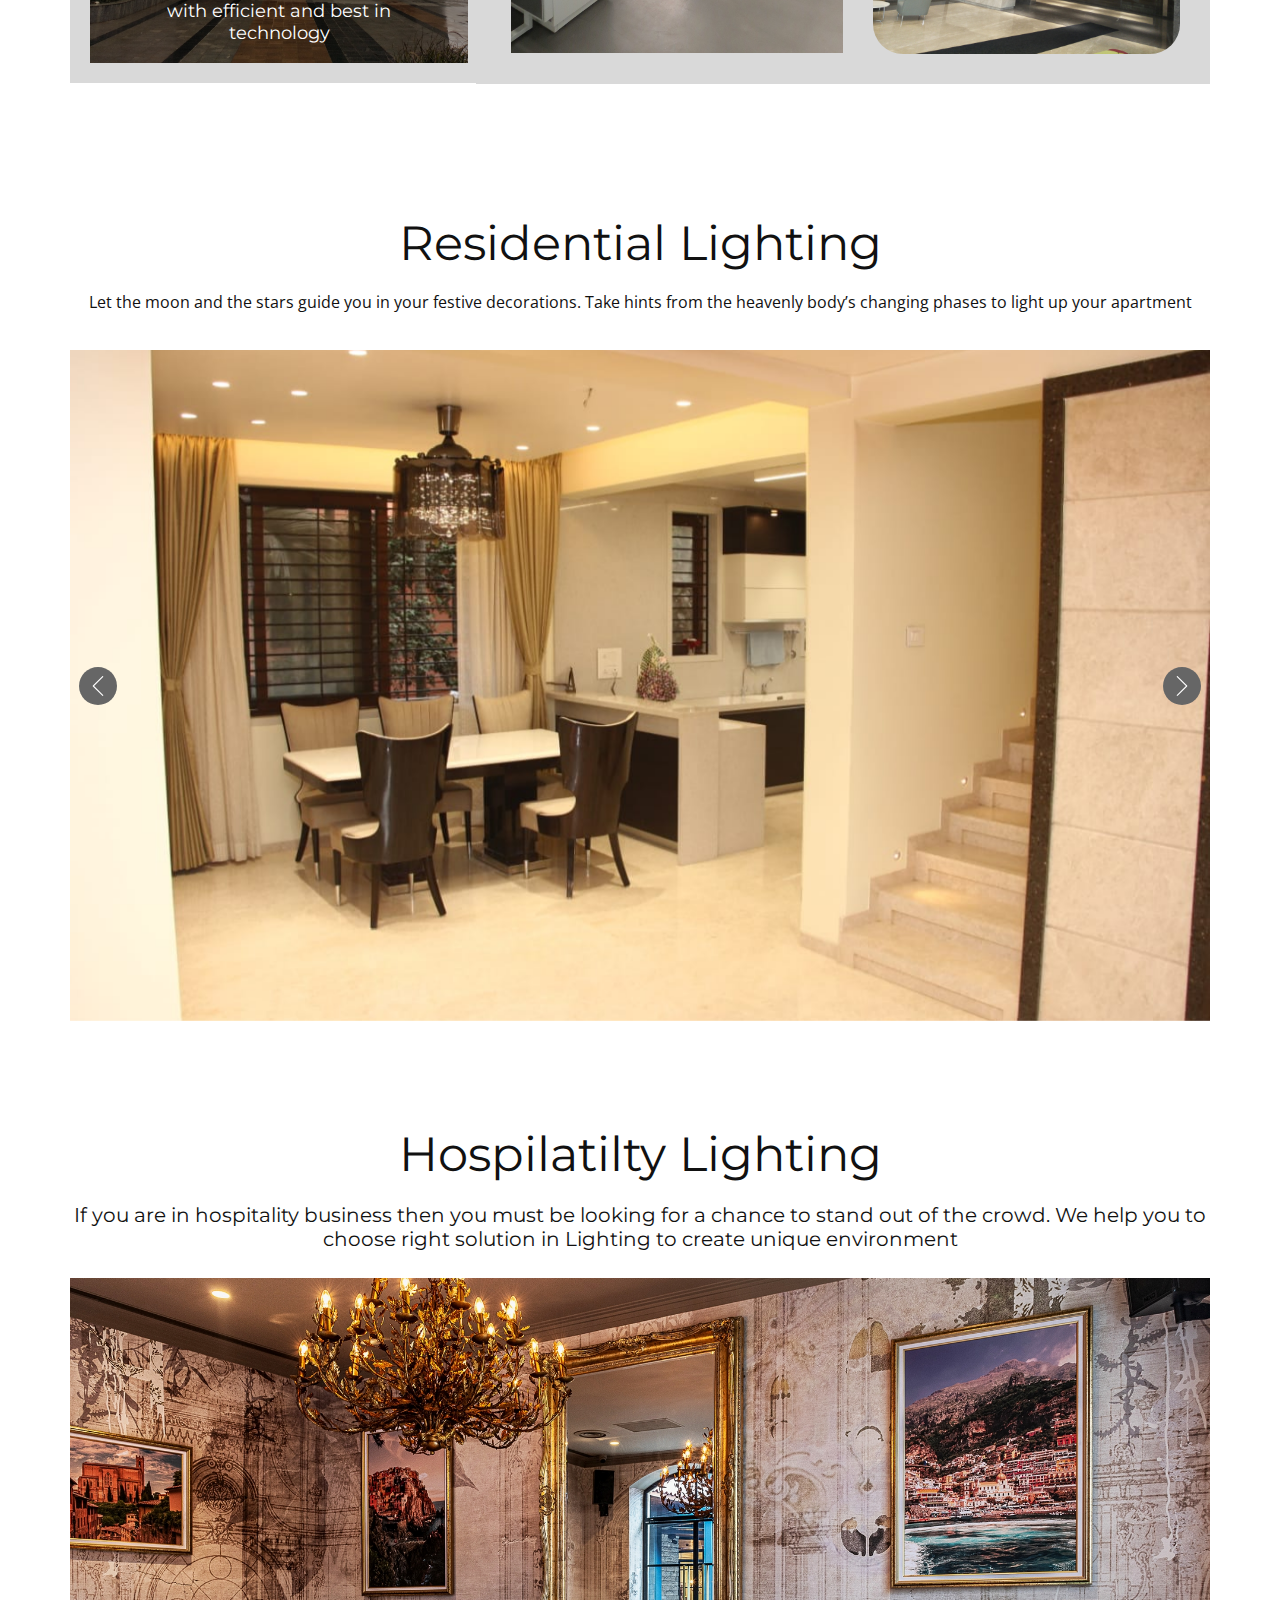
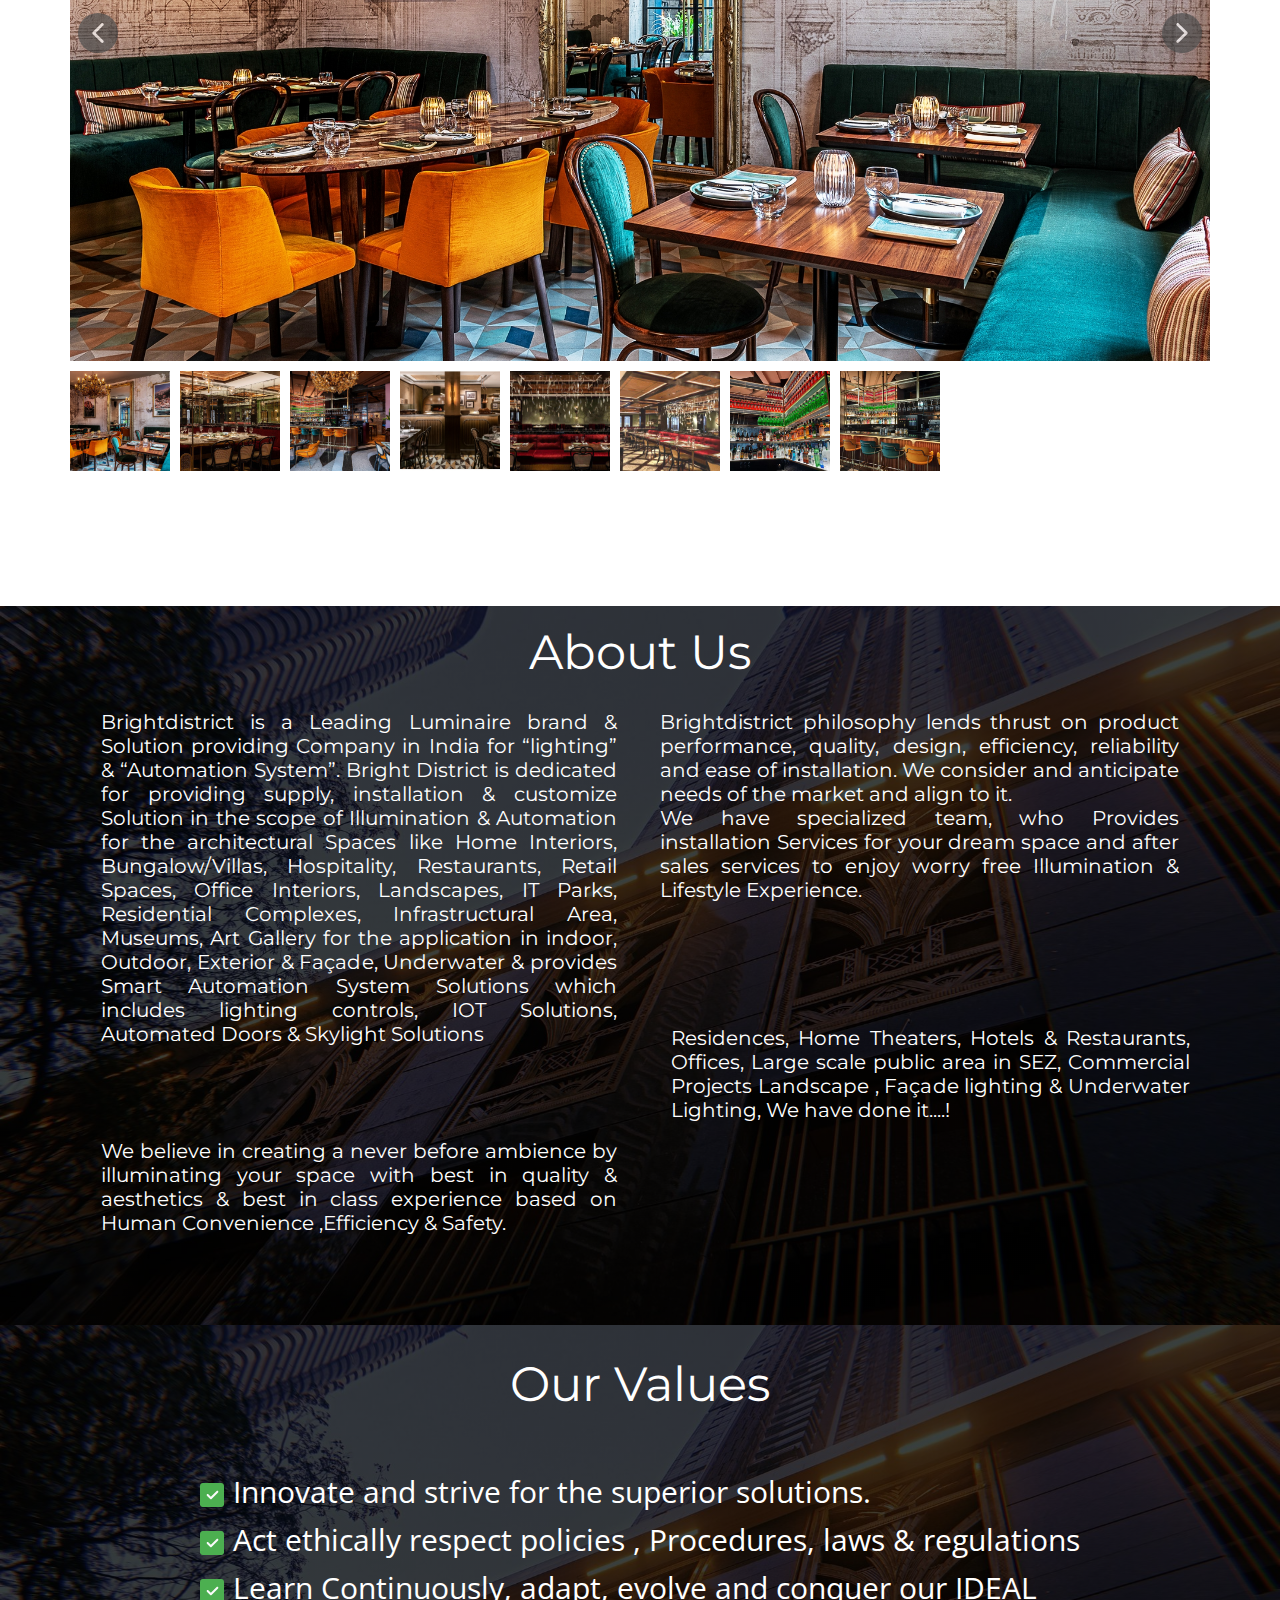
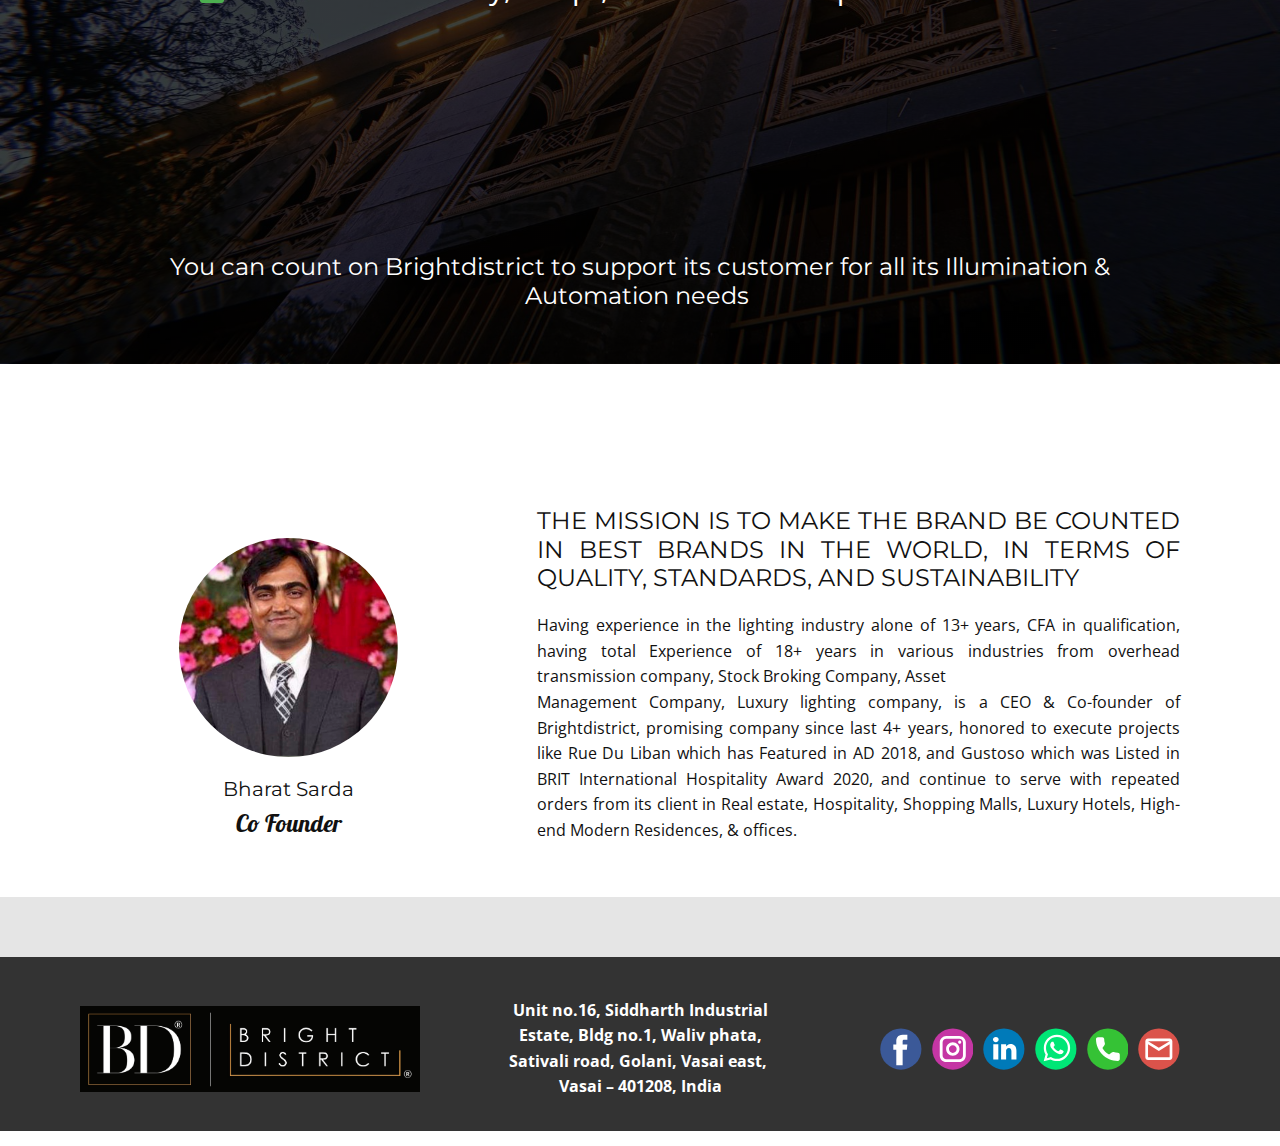
==== commit f4ae4014: "contact" ====
--- a/index.html
+++ b/index.html
@@ -2,9 +2,9 @@
 <html style="font-size: 16px;" lang="en"><head>
     <meta name="viewport" content="width=device-width, initial-scale=1.0">
     <meta charset="utf-8">
-    <meta name="keywords" content="Interior Renovation, ​Decorating Ideas, Real-time Visualization, ​We are driven to inspire our clients, ​Interior Design and Space Planning, ​Interior Designers, Contact Us">
+    <meta name="keywords" content="Brightdistrict, Interior Renovation, ​Decorating Ideas, Real-time Visualization, ​We are driven to inspire our clients, ​Interior Design and Space Planning, ​Interior Designers, Contact Us">
     <meta name="description" content="">
-    <title>HOME</title>
+    <title>BRIGHTDISTRICT A LEADING LUMINAIRE BRAND INVOLVES INTO MANUFACTURING OF PROFESSIONAL ARCHITECTURAL LIGHTING AND SMART CONTROL SYSTEM &amp; SOLUTION FOR PROJECTS</title>
     <link rel="stylesheet" href="nicepage.css" media="screen">
 <link rel="stylesheet" href="HOME.css" media="screen">
     <script class="u-script" type="text/javascript" src="jquery.js" defer=""></script>
@@ -13,6 +13,7 @@
     <link rel="icon" href="images/favicon.png">
     <link id="u-theme-google-font" rel="stylesheet" href="https://fonts.googleapis.com/css?family=Montserrat:100,100i,200,200i,300,300i,400,400i,500,500i,600,600i,700,700i,800,800i,900,900i|Open+Sans:300,300i,400,400i,500,500i,600,600i,700,700i,800,800i">
     <link id="u-page-google-font" rel="stylesheet" href="https://fonts.googleapis.com/css?family=Lobster:400">
+    
     
     
     
@@ -39,7 +40,7 @@
 		]
 }</script>
     <meta name="theme-color" content="#ff8839">
-    <meta property="og:title" content="HOME">
+    <meta property="og:title" content="BRIGHTDISTRICT A LEADING LUMINAIRE BRAND INVOLVES INTO MANUFACTURING OF PROFESSIONAL ARCHITECTURAL LIGHTING AND SMART CONTROL SYSTEM &amp; SOLUTION FOR PROJECTS">
     <meta property="og:description" content="">
     <meta property="og:type" content="website">
   </head>
@@ -60,6 +61,7 @@
 </li><li class="u-nav-item"><a class="u-button-style u-nav-link u-text-active-palette-3-base u-text-hover-palette-3-base" href="HOME.html#sec-9052" data-page-id="1879204302" style="padding: 10px 20px;">ABOUT</a>
 </li><li class="u-nav-item"><a class="u-button-style u-nav-link u-text-active-palette-3-base u-text-hover-palette-3-base" href="HOME.html#sec-e561" data-page-id="1879204302" style="padding: 10px 20px;">SERVICES</a>
 </li><li class="u-nav-item"><a class="u-button-style u-nav-link u-text-active-palette-3-base u-text-hover-palette-3-base" href="HOME.html#sec-eeb0" data-page-id="1879204302" style="padding: 10px 20px;">PROJECTS</a>
+</li><li class="u-nav-item"><a class="u-button-style u-nav-link u-text-active-palette-3-base u-text-hover-palette-3-base" href="HOME.html#sec-e726" data-page-id="1879204302" style="padding: 10px 20px;">CONTACT</a>
 </li></ul>
           </div>
           <div class="u-custom-menu u-nav-container-collapse">
@@ -70,6 +72,7 @@
 </li><li class="u-nav-item"><a class="u-button-style u-nav-link" href="HOME.html#sec-9052" data-page-id="1879204302">ABOUT</a>
 </li><li class="u-nav-item"><a class="u-button-style u-nav-link" href="HOME.html#sec-e561" data-page-id="1879204302">SERVICES</a>
 </li><li class="u-nav-item"><a class="u-button-style u-nav-link" href="HOME.html#sec-eeb0" data-page-id="1879204302">PROJECTS</a>
+</li><li class="u-nav-item"><a class="u-button-style u-nav-link" href="HOME.html#sec-e726" data-page-id="1879204302">CONTACT</a>
 </li></ul>
               </div>
             </div>
@@ -83,7 +86,7 @@
       <div class="u-clearfix u-sheet u-valign-middle u-sheet-1">
         <h1 class="u-align-center-xs u-text u-text-default u-title u-text-1">Bright District</h1>
         <p class="u-align-center-xs u-large-text u-text u-text-variant u-text-2"> Light is often nothing short of Wizardry. It can transform a space, give life to a construction and play tricks on the eyes to conjure the unimaginable. </p>
-        <a href="#" class="u-align-center-xs u-btn u-button-style u-palette-2-base u-btn-1">LEARN MORE</a>
+        <a href="HOME.html#sec-e561" data-page-id="1879204302" class="u-align-center-xs u-btn u-button-style u-palette-2-base u-btn-1">LEARN MORE</a>
       </div>
     </section>
     <section class="u-clearfix u-section-2" id="sec-e561">
@@ -95,68 +98,68 @@
             <ul class="u-align-left u-custom-list u-text u-text-3">
               <li>
                 <div class="u-list-icon">
-                  <div>➤</div>
+                  <div xmlns="http://www.w3.org/2000/svg" xmlns:xlink="http://www.w3.org/1999/xlink" version="1.1" xml:space="preserve" class="u-svg-content">➤</div>
                 </div> Spot Lights – No Trim/ Trimless / Trim &amp; Fixed / adjustable – size from 18mm up to 220mm
 square/round. 
               </li>
               <li>
                 <div class="u-list-icon">
-                  <div>➤</div>
+                  <div xmlns="http://www.w3.org/2000/svg" xmlns:xlink="http://www.w3.org/1999/xlink" version="1.1" xml:space="preserve" class="u-svg-content">➤</div>
                 </div> Track Light luminaires – Magnetic/ Non- Magnetic 
               </li>
               <li>
                 <div class="u-list-icon">
-                  <div>➤</div>
+                  <div xmlns="http://www.w3.org/2000/svg" xmlns:xlink="http://www.w3.org/1999/xlink" version="1.1" xml:space="preserve" class="u-svg-content">➤</div>
                 </div> Ambient Cove Lighting luminaires 
               </li>
               <li>
                 <div class="u-list-icon">
-                  <div>➤</div>
+                  <div xmlns="http://www.w3.org/2000/svg" xmlns:xlink="http://www.w3.org/1999/xlink" version="1.1" xml:space="preserve" class="u-svg-content">➤</div>
                 </div> Modular architectural Luminaires – Any shapes/ customized as per design need. 
               </li>
               <li>
                 <div class="u-list-icon">
-                  <div>➤</div>
+                  <div xmlns="http://www.w3.org/2000/svg" xmlns:xlink="http://www.w3.org/1999/xlink" version="1.1" xml:space="preserve" class="u-svg-content">➤</div>
                 </div> Modular Luminaire System- continuous lighting luminaires 
               </li>
               <li>
                 <div class="u-list-icon">
-                  <div>➤</div>
+                  <div xmlns="http://www.w3.org/2000/svg" xmlns:xlink="http://www.w3.org/1999/xlink" version="1.1" xml:space="preserve" class="u-svg-content">➤</div>
                 </div> General diffused Lighting luminaire 
               </li>
               <li>
                 <div class="u-list-icon">
-                  <div>➤</div>
+                  <div xmlns="http://www.w3.org/2000/svg" xmlns:xlink="http://www.w3.org/1999/xlink" version="1.1" xml:space="preserve" class="u-svg-content">➤</div>
                 </div> Outdoor wall luminaires 
               </li>
               <li>
                 <div class="u-list-icon">
-                  <div>➤</div>
+                  <div xmlns="http://www.w3.org/2000/svg" xmlns:xlink="http://www.w3.org/1999/xlink" version="1.1" xml:space="preserve" class="u-svg-content">➤</div>
                 </div> Outdoor façade grazers 
               </li>
               <li>
                 <div class="u-list-icon">
-                  <div>➤</div>
+                  <div xmlns="http://www.w3.org/2000/svg" xmlns:xlink="http://www.w3.org/1999/xlink" version="1.1" xml:space="preserve" class="u-svg-content">➤</div>
                 </div> Outdoor area street/path lighting luminaires 
               </li>
               <li>
                 <div class="u-list-icon">
-                  <div>➤</div>
+                  <div xmlns="http://www.w3.org/2000/svg" xmlns:xlink="http://www.w3.org/1999/xlink" version="1.1" xml:space="preserve" class="u-svg-content">➤</div>
                 </div> Outdoor Underwater luminaire 
               </li>
               <li>
                 <div class="u-list-icon">
-                  <div>➤</div>
+                  <div xmlns="http://www.w3.org/2000/svg" xmlns:xlink="http://www.w3.org/1999/xlink" version="1.1" xml:space="preserve" class="u-svg-content">➤</div>
                 </div> Outdoor projector luminaire for tree or façade 
               </li>
               <li>
                 <div class="u-list-icon">
-                  <div>➤</div>
+                  <div xmlns="http://www.w3.org/2000/svg" xmlns:xlink="http://www.w3.org/1999/xlink" version="1.1" xml:space="preserve" class="u-svg-content">➤</div>
                 </div> Outdoor in-ground lighting luminaire for facade / big tree up-lighting 
               </li>
               <li>
                 <div class="u-list-icon">
-                  <div>➤</div>
+                  <div xmlns="http://www.w3.org/2000/svg" xmlns:xlink="http://www.w3.org/1999/xlink" version="1.1" xml:space="preserve" class="u-svg-content">➤</div>
                 </div> Outdoor Bollards Luminaire for pathways/Walkways.
               </li>
             </ul>
@@ -204,9 +207,9 @@
         <div class="u-clearfix u-expanded-width u-gutter-0 u-layout-wrap u-layout-wrap-1">
           <div class="u-layout">
             <div class="u-layout-row">
-              <div class="u-align-center u-container-style u-grey-15 u-layout-cell u-left-cell u-size-22 u-layout-cell-1">
-                <div class="u-container-layout u-valign-middle-lg u-valign-middle-md u-valign-middle-sm u-valign-middle-xl u-valign-top-xs u-container-layout-1">
-                  <div class="u-container-style u-expanded-width-lg u-expanded-width-md u-expanded-width-sm u-expanded-width-xl u-group u-image u-shading u-image-1" data-image-width="1440" data-image-height="1920">
+              <div class="u-align-center u-container-style u-grey-15 u-layout-cell u-left-cell u-size-22-xl u-size-29-md u-size-29-sm u-size-29-xs u-size-30-lg u-layout-cell-1">
+                <div class="u-container-layout u-valign-middle u-container-layout-1">
+                  <div class="u-container-style u-expanded-width u-group u-image u-shading u-image-1" data-image-width="1440" data-image-height="1920">
                     <div class="u-container-layout u-container-layout-2">
                       <h3 class="u-align-center u-text u-text-body-alt-color u-text-1">Office Lighting </h3>
                       <h4 class="u-align-center u-text u-text-2"> What your commercial space needs the most is proper lighting with efficient and best in technology </h4>
@@ -214,24 +217,24 @@
                   </div>
                 </div>
               </div>
-              <div class="u-container-style u-gradient u-layout-cell u-size-38 u-layout-cell-2">
+              <div class="u-container-style u-gradient u-layout-cell u-size-30-lg u-size-31-md u-size-31-sm u-size-31-xs u-size-38-xl u-layout-cell-2">
                 <div class="u-container-layout u-container-layout-3"></div>
               </div>
             </div>
           </div>
         </div>
-        <div class="u-clearfix u-gutter-0 u-layout-wrap u-layout-wrap-2">
+        <div class="u-clearfix u-expanded-width-lg u-expanded-width-md u-expanded-width-sm u-expanded-width-xs u-gutter-0 u-layout-wrap u-layout-wrap-2">
           <div class="u-layout">
             <div class="u-layout-row">
               <div class="u-container-style u-grey-15 u-layout-cell u-shape-rectangle u-size-30 u-layout-cell-3">
-                <div class="u-container-layout u-valign-top-xs u-container-layout-4">
-                  <div class="u-container-style u-group u-image u-image-2" data-image-width="1279" data-image-height="1920">
+                <div class="u-container-layout u-valign-bottom-lg u-valign-bottom-md u-container-layout-4">
+                  <div class="u-container-style u-expanded-width-xs u-group u-image u-image-2" data-image-width="1279" data-image-height="1920">
                     <div class="u-container-layout u-container-layout-5"></div>
                   </div>
                 </div>
               </div>
               <div class="u-container-style u-grey-15 u-layout-cell u-size-30 u-layout-cell-4">
-                <div class="u-container-layout u-valign-bottom u-container-layout-6">
+                <div class="u-container-layout u-valign-bottom-xl u-valign-top-lg u-valign-top-md u-valign-top-sm u-valign-top-xs u-container-layout-6">
                   <div class="u-container-style u-expanded-width u-group u-image u-radius-30 u-shape-round u-image-3" data-image-width="800" data-image-height="500">
                     <div class="u-container-layout u-container-layout-7"></div>
                   </div>
@@ -640,6 +643,9 @@
         </div>
       </div>
     </section>
+    <section class="u-clearfix u-grey-10 u-section-11" id="sec-e726">
+      <div class="u-clearfix u-sheet u-sheet-1"></div>
+    </section>
     
     
     <footer class="u-clearfix u-footer u-grey-80" id="sec-b254"><div class="u-clearfix u-sheet u-sheet-1">
--- a/nicepage.css
+++ b/nicepage.css
@@ -37013,6 +37013,7 @@
 .u-header .u-nav-1 {
   font-weight: 700;
   font-size: 1rem;
+  letter-spacing: normal;
 }
 
 .u-header .u-nav-2 {
@@ -37023,17 +37024,13 @@
     width: auto;
     margin-top: -50px;
   }
-
-  .u-header .u-nav-1 {
-    letter-spacing: normal;
-  }
-}
-
-@media (max-width: 767px) {
+}
+@media (max-width: 991px) {
   .u-header .u-menu-1 {
     margin-top: 20px;
   }
 }
+
 @media (max-width: 575px) {
   .u-header .u-sheet-1 {
     min-height: 118px;
--- a/HOME.css
+++ b/HOME.css
@@ -92,7 +92,6 @@
   min-height: 647px;
   margin-top: 27px;
   margin-bottom: 60px;
-  height: auto;
   background-image: linear-gradient(0deg, rgba(0,0,0,0.65), rgba(0,0,0,0.65)), url("images/ATEXLighting_2.jpeg");
   background-position: 50% 50%;
 }
@@ -122,10 +121,6 @@
 }
 
 @media (max-width: 1199px) {
-  .u-section-2 .u-image-1 {
-    height: auto;
-  }
-
   .u-section-2 .u-text-3 {
     margin-left: 0;
     margin-right: 351px;
@@ -438,7 +433,7 @@
 
 @media (max-width: 1199px) {
   .u-section-4 .u-sheet-1 {
-    min-height: 686px;
+    min-height: 1360px;
   }
 
   .u-section-4 .u-layout-wrap-1 {
@@ -447,28 +442,108 @@
   }
 
   .u-section-4 .u-layout-cell-1 {
-    min-height: 435px;
-    background-position: 50% 50%;
+    min-height: 601px;
   }
 
   .u-section-4 .u-container-layout-1 {
-    padding-left: 25px;
-    padding-right: 0;
-  }
-
-  .u-section-4 .u-image-1 {
-    margin-top: 170px;
-    background-position: 50% 50%;
+    padding-top: 11px;
+    padding-bottom: 11px;
   }
 
   .u-section-4 .u-layout-cell-2 {
     min-height: 478px;
   }
+
+  .u-section-4 .u-layout-wrap-2 {
+    margin-top: 20px;
+    margin-bottom: 0;
+    margin-right: initial;
+    margin-left: initial;
+    width: auto;
+  }
+
+  .u-section-4 .u-layout-cell-3 {
+    min-height: 657px;
+  }
+
+  .u-section-4 .u-image-2 {
+    min-height: 597px;
+    width: 443px;
+  }
+
+  .u-section-4 .u-layout-cell-4 {
+    min-height: 657px;
+  }
+
+  .u-section-4 .u-image-4 {
+    margin-top: 103px;
+  }
 }
 
 @media (max-width: 991px) {
   .u-section-4 .u-sheet-1 {
-    min-height: 505px;
+    min-height: 638px;
+  }
+
+  .u-section-4 .u-layout-cell-1 {
+    min-height: 613px;
+  }
+
+  .u-section-4 .u-container-layout-1 {
+    padding-top: 0;
+    padding-bottom: 0;
+  }
+
+  .u-section-4 .u-image-1 {
+    min-height: 601px;
+  }
+
+  .u-section-4 .u-container-layout-2 {
+    padding-top: 16px;
+    padding-bottom: 16px;
+  }
+
+  .u-section-4 .u-text-1 {
+    margin-top: 0;
+  }
+
+  .u-section-4 .u-text-2 {
+    width: auto;
+    margin: 389px 4px 0;
+  }
+
+  .u-section-4 .u-layout-cell-2 {
+    min-height: 366px;
+  }
+
+  .u-section-4 .u-layout-cell-3 {
+    min-height: 644px;
+  }
+
+  .u-section-4 .u-container-layout-4 {
+    padding-top: 0;
+    padding-bottom: 0;
+  }
+
+  .u-section-4 .u-image-2 {
+    min-height: 589px;
+    width: 324px;
+    margin-top: -615px;
+    margin-right: -342px;
+  }
+
+  .u-section-4 .u-layout-cell-4 {
+    min-height: 644px;
+  }
+
+  .u-section-4 .u-image-4 {
+    margin-top: 82px;
+  }
+}
+
+@media (max-width: 767px) {
+  .u-section-4 .u-sheet-1 {
+    min-height: 2071px;
   }
 
   .u-section-4 .u-layout-cell-1 {
@@ -476,76 +551,62 @@
   }
 
   .u-section-4 .u-container-layout-1 {
-    padding-left: 20px;
-  }
-
-  .u-section-4 .u-image-1 {
-    margin-top: 198px;
+    padding-left: 10px;
+    padding-right: 10px;
   }
 
   .u-section-4 .u-text-2 {
-    width: 224px;
+    width: 406px;
+    margin-top: 409px;
   }
 
   .u-section-4 .u-layout-cell-2 {
-    min-height: 366px;
+    min-height: 433px;
   }
 
   .u-section-4 .u-layout-wrap-2 {
-    width: 720px;
+    margin-bottom: 35px;
+    width: auto;
+    margin-right: initial;
+    margin-left: initial;
   }
 
   .u-section-4 .u-layout-cell-3 {
-    min-height: 569px;
+    min-height: 443px;
+  }
+
+  .u-section-4 .u-image-2 {
+    min-height: 716px;
+    width: 520px;
+    margin-top: -422px;
+    margin-right: auto;
+  }
+
+  .u-section-4 .u-container-layout-5 {
+    padding-left: 10px;
+    padding-right: 10px;
   }
 
   .u-section-4 .u-layout-cell-4 {
-    min-height: 569px;
-  }
-}
-
-@media (max-width: 767px) {
-  .u-section-4 .u-sheet-1 {
-    min-height: 1645px;
-  }
-
-  .u-section-4 .u-container-layout-1 {
-    padding-left: 10px;
-  }
-
-  .u-section-4 .u-image-1 {
-    margin-top: 86px;
-  }
-
-  .u-section-4 .u-layout-cell-2 {
-    min-height: 445px;
-  }
-
-  .u-section-4 .u-layout-wrap-2 {
-    width: 540px;
-  }
-
-  .u-section-4 .u-layout-cell-3 {
-    min-height: 854px;
-  }
-
-  .u-section-4 .u-container-layout-5 {
-    padding-left: 10px;
-    padding-right: 10px;
-  }
-
-  .u-section-4 .u-layout-cell-4 {
-    min-height: 854px;
+    min-height: 441px;
   }
 
   .u-section-4 .u-container-layout-6 {
-    padding-left: 10px;
-    padding-right: 10px;
+    padding: 0;
+  }
+
+  .u-section-4 .u-image-3 {
+    margin-top: -124px;
   }
 
   .u-section-4 .u-container-layout-7 {
     padding-left: 10px;
     padding-right: 10px;
+  }
+
+  .u-section-4 .u-image-4 {
+    min-height: 258px;
+    margin-top: 34px;
   }
 
   .u-section-4 .u-container-layout-8 {
@@ -556,60 +617,48 @@
 
 @media (max-width: 575px) {
   .u-section-4 .u-sheet-1 {
-    min-height: 1697px;
-  }
-
-  .u-section-4 .u-layout-wrap-1 {
-    margin-top: 41px;
+    min-height: 1903px;
+  }
+
+  .u-section-4 .u-text-2 {
+    width: 320px;
+    margin-left: 0;
+    margin-right: 0;
+  }
+
+  .u-section-4 .u-layout-cell-2 {
+    min-height: 273px;
+  }
+
+  .u-section-4 .u-layout-wrap-2 {
+    margin-bottom: 33px;
+    width: auto;
     margin-right: initial;
     margin-left: initial;
   }
 
-  .u-section-4 .u-layout-cell-1 {
-    min-height: 735px;
-  }
-
-  .u-section-4 .u-container-layout-1 {
-    padding: 0 5px;
-  }
-
-  .u-section-4 .u-image-1 {
-    min-height: 715px;
-    width: 330px;
-    margin-top: 0;
-    margin-left: 0;
-    margin-right: 0;
-  }
-
-  .u-section-4 .u-text-1 {
+  .u-section-4 .u-layout-cell-3 {
+    min-height: 372px;
+  }
+
+  .u-section-4 .u-image-2 {
+    min-height: 567px;
+    margin-top: -262px;
+    margin-right: initial;
+    margin-left: initial;
     width: auto;
-    margin-top: 35px;
-  }
-
-  .u-section-4 .u-text-2 {
-    width: auto;
-    margin-top: 248px;
-  }
-
-  .u-section-4 .u-layout-cell-2 {
-    min-height: 292px;
-  }
-
-  .u-section-4 .u-layout-wrap-2 {
-    width: 340px;
-    margin-top: -592px;
-  }
-
-  .u-section-4 .u-layout-cell-3 {
-    min-height: 580px;
-  }
-
-  .u-section-4 .u-image-2 {
-    margin-right: auto;
   }
 
   .u-section-4 .u-layout-cell-4 {
-    min-height: 538px;
+    min-height: 518px;
+  }
+
+  .u-section-4 .u-image-3 {
+    margin-top: -45px;
+  }
+
+  .u-section-4 .u-image-4 {
+    margin-top: 20px;
   }
 }.u-section-5 .u-sheet-1 {
   min-height: 879px;
@@ -1092,6 +1141,7 @@
   }
 } .u-section-7 {
   background-image: linear-gradient(0deg, rgba(0,0,0,0.75), rgba(0,0,0,0.75)), url("images/building.jpg");
+  background-position: 50% 50%;
 }
 
 .u-section-7 .u-sheet-1 {
@@ -1120,7 +1170,7 @@
 
 @media (max-width: 1199px) {
   .u-section-7 .u-sheet-1 {
-    min-height: 593px;
+    min-height: 1044px;
   }
 
   .u-section-7 .u-text-1 {
@@ -1128,76 +1178,76 @@
   }
 
   .u-section-7 .u-text-2 {
-    margin-left: 0;
-    margin-right: 423px;
+    width: auto;
+    margin-top: 21px;
+    margin-right: 172px;
+    margin-left: 251px;
   }
 
   .u-section-7 .u-text-3 {
-    margin-top: 20px;
-    margin-right: 0;
-    margin-left: 421px;
+    width: auto;
+    margin-top: 30px;
+    margin-right: 170px;
+    margin-left: 251px;
   }
 
   .u-section-7 .u-text-4 {
-    margin-right: 0;
-    margin-left: 421px;
+    width: auto;
+    margin-top: 37px;
+    margin-right: 172px;
+    margin-left: 249px;
   }
 
   .u-section-7 .u-text-5 {
-    margin-right: 423px;
-    margin-left: 0;
+    width: auto;
+    margin-top: 37px;
+    margin-right: 174px;
+    margin-left: 249px;
   }
 }
 
 @media (max-width: 991px) {
   .u-section-7 .u-sheet-1 {
-    min-height: 454px;
+    min-height: 977px;
   }
 
   .u-section-7 .u-text-1 {
-    margin-left: 290px;
+    width: auto;
+    margin-top: 30px;
+    margin-left: auto;
   }
 
   .u-section-7 .u-text-2 {
-    margin-right: 203px;
+    width: 517px;
+    margin-top: 30px;
+    margin-left: auto;
+    margin-right: auto;
   }
 
   .u-section-7 .u-text-3 {
-    margin-left: 201px;
+    width: 519px;
+    margin-left: auto;
+    margin-right: auto;
   }
 
   .u-section-7 .u-text-4 {
-    margin-left: 201px;
+    width: 519px;
+    margin-top: 25px;
+    margin-left: auto;
+    margin-right: auto;
   }
 
   .u-section-7 .u-text-5 {
-    margin-right: 203px;
+    width: 517px;
+    margin-top: 30px;
+    margin-left: auto;
+    margin-right: auto;
   }
 }
 
 @media (max-width: 767px) {
   .u-section-7 .u-sheet-1 {
-    min-height: 341px;
-  }
-
-  .u-section-7 .u-text-1 {
-    margin-left: 218px;
-  }
-
-  .u-section-7 .u-text-2 {
-    margin-right: 23px;
-  }
-
-  .u-section-7 .u-text-3 {
-    margin-left: 21px;
-  }
-
-  .u-section-7 .u-text-4 {
-    margin-left: 21px;
-  }
-
-  .u-section-7 .u-text-5 {
-    margin-right: 23px;
+    min-height: 733px;
   }
 }
 
@@ -1207,33 +1257,27 @@
   }
 
   .u-section-7 .u-text-1 {
-    width: auto;
     margin-top: 22px;
-    margin-left: auto;
   }
 
   .u-section-7 .u-text-2 {
-    width: auto;
+    width: 340px;
     margin-top: 22px;
-    margin-right: 0;
   }
 
   .u-section-7 .u-text-3 {
-    width: auto;
+    width: 340px;
     margin-top: 264px;
-    margin-left: 0;
   }
 
   .u-section-7 .u-text-4 {
-    width: auto;
+    width: 340px;
     margin-top: -516px;
-    margin-left: 0;
   }
 
   .u-section-7 .u-text-5 {
-    width: auto;
+    width: 340px;
     margin-top: 439px;
-    margin-right: 0;
     margin-bottom: -33px;
   }
 } .u-section-8 {
@@ -1298,11 +1342,11 @@
 }.u-section-9 .u-sheet-1 {
   min-height: 113px;
 }.u-section-10 .u-sheet-1 {
-  min-height: 480px;
+  min-height: 420px;
 }
 
 .u-section-10 .u-layout-wrap-1 {
-  margin: 0 0 60px;
+  margin: 0;
 }
 
 .u-section-10 .u-layout-cell-1 {
@@ -1400,4 +1444,10 @@
   .u-section-10 .u-text-3 {
     width: auto;
   }
+} .u-section-11 {
+  background-image: none;
+}
+
+.u-section-11 .u-sheet-1 {
+  min-height: 60px;
 }